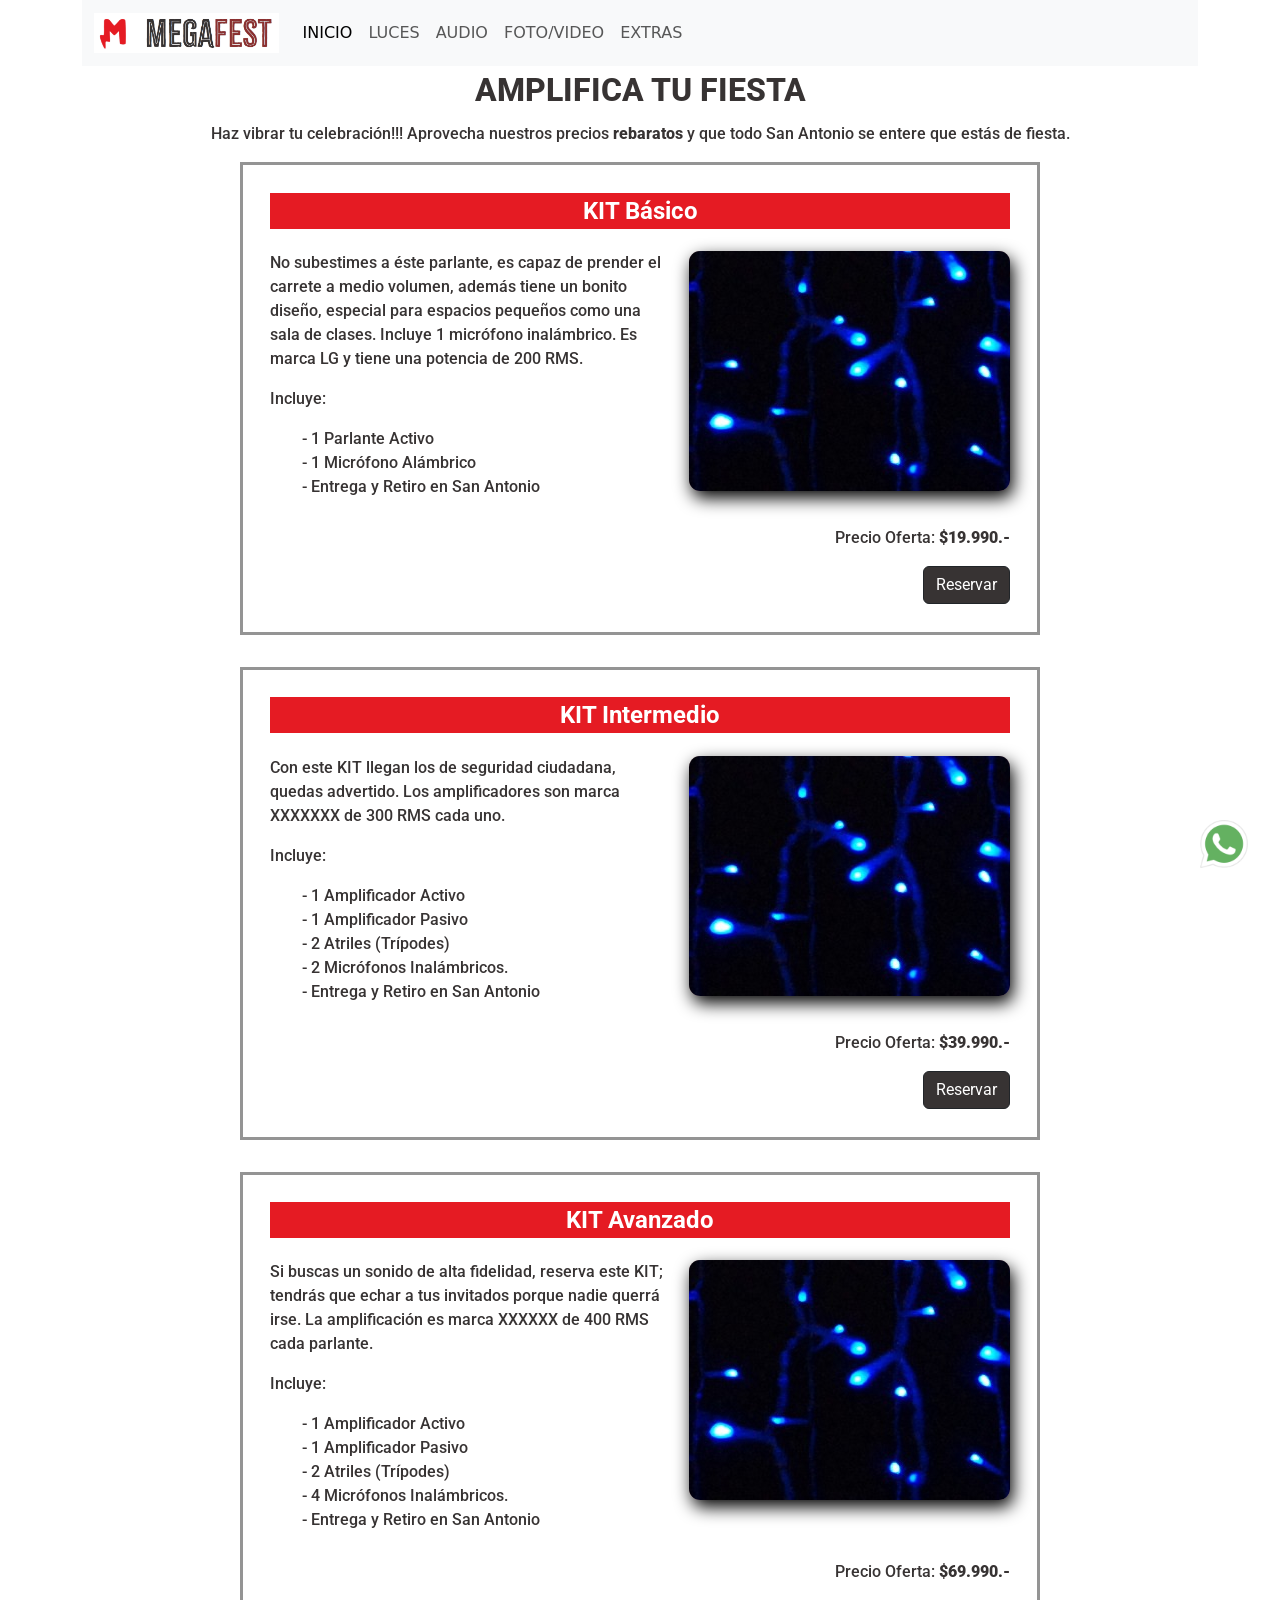
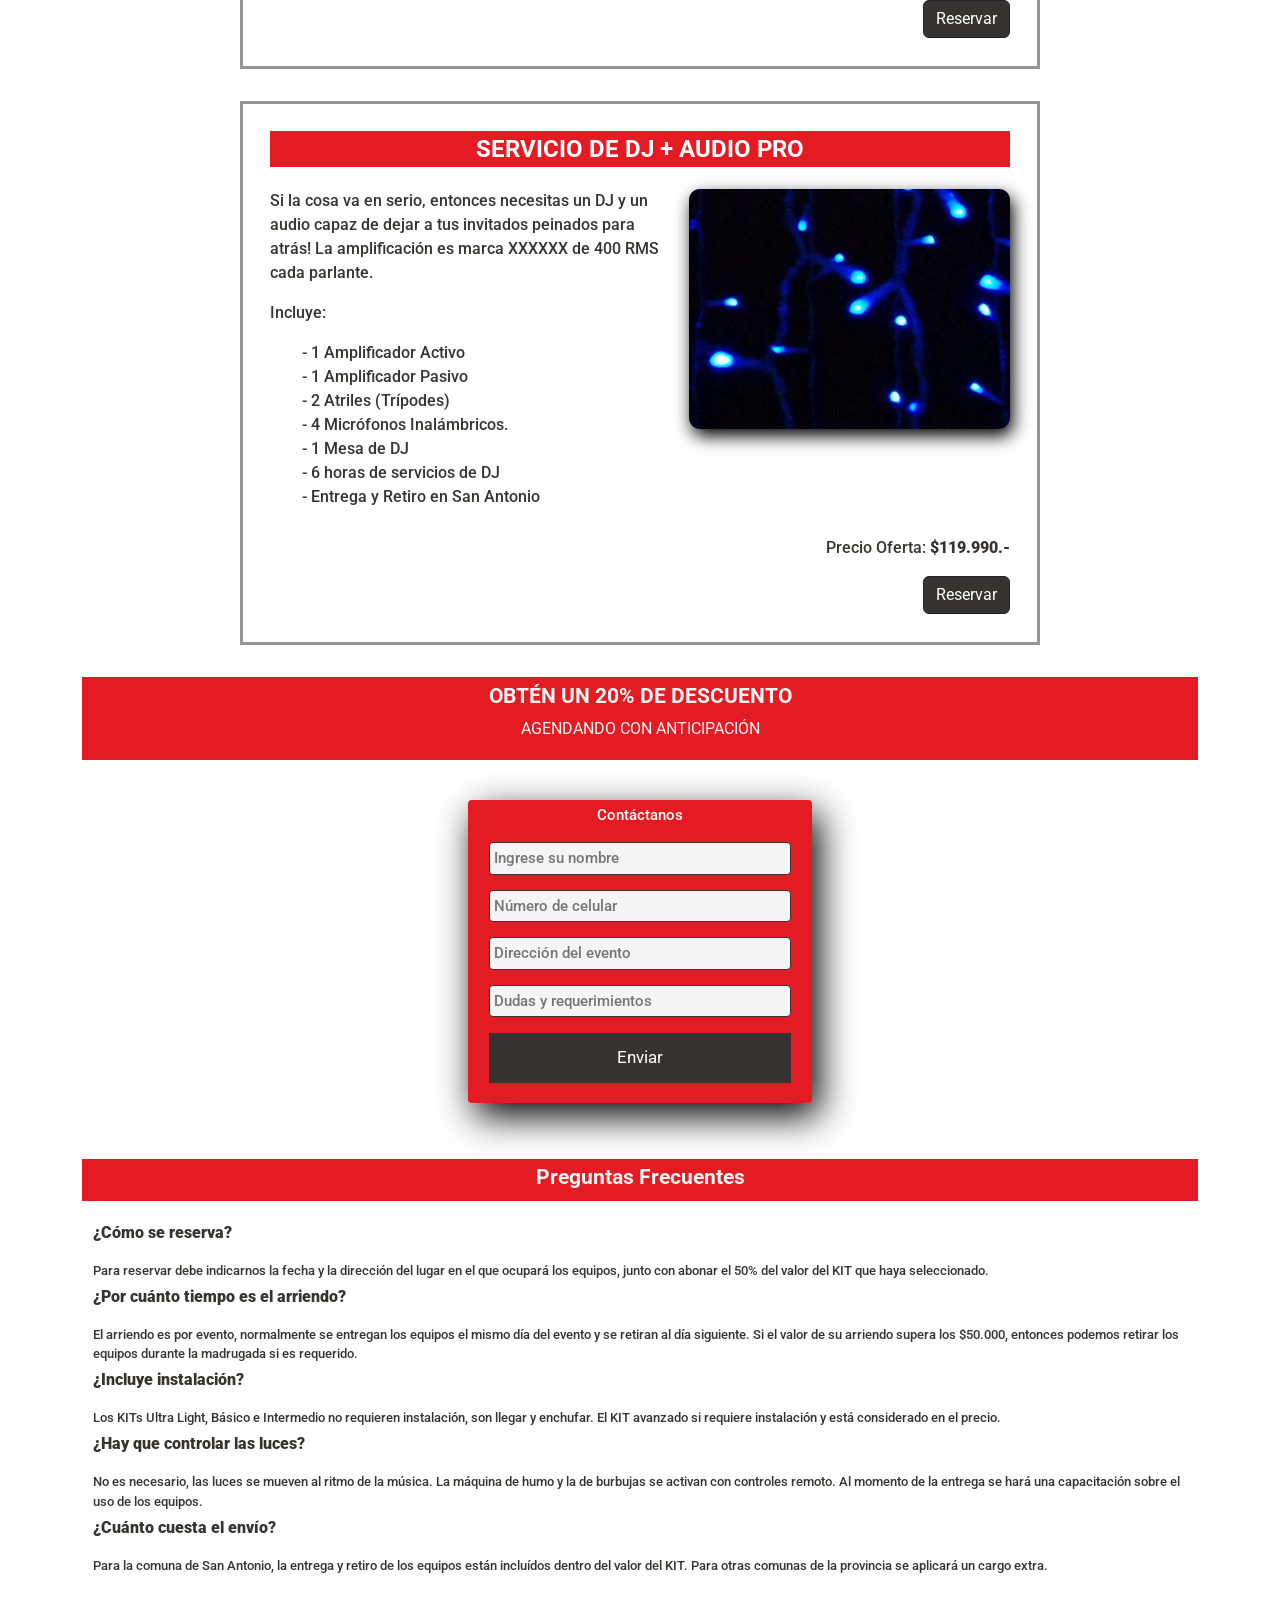
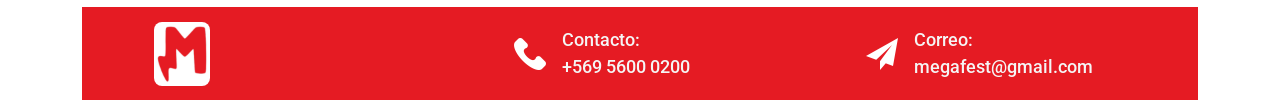
==== pages/audio.html @ 475379e2 "pre entrega 3" ====
<!doctype html>
<html lang="en">
<head>
	<meta charset="utf-8">
	<meta name="viewport" content="width=device-width, initial-scale=1">
	<title>MegaFest</title>
	<link rel="stylesheet" href="../css/main.css">
	<link href="https://cdn.jsdelivr.net/npm/bootstrap@5.3.3/dist/css/bootstrap.min.css" rel="stylesheet" integrity="sha384-QWTKZyjpPEjISv5WaRU9OFeRpok6YctnYmDr5pNlyT2bRjXh0JMhjY6hW+ALEwIH" crossorigin="anonymous">
</head>
<body class="container">
	<header>
		<nav class="navbar navbar-expand-lg bg-body-tertiary">
			<div class="container-fluid">
				<a class="navbar-brand" href="#"><img class=logo src="../assets/imagenes/Logo MF completo.png" alt="logo de megafest"></a>
				<button class="navbar-toggler" type="button" data-bs-toggle="collapse" data-bs-target="#navbarSupportedContent" aria-controls="navbarSupportedContent" aria-expanded="false" aria-label="Toggle navigation">
                <span class="navbar-toggler-icon"></span>
              </button>
				<div class="collapse navbar-collapse" id="navbarSupportedContent">
					<ul class="navbar-nav me-auto mb-2 mb-lg-0">
						<li class="nav-item">
							<a class="nav-link active" aria-current="page" href="../index.html">INICIO</a>
						</li>
						<li class="nav-item">
							<a class="nav-link" href="./luces.html">LUCES</a>
						</li>
						<li class="nav-item">
							<a class="nav-link" href="./audio.html">AUDIO</a>
						</li>
						<li class="nav-item">
							<a class="nav-link" href="./fotovideo.html">FOTO/VIDEO</a>
						</li>
						<li class="nav-item">
							<a class="nav-link" href="./extras.html">EXTRAS</a>
						</li>
					</ul>
				</div>
			</div>
		</nav>
	</header>

	<main class="mainProductos">
		<section>
			<div>
				<h3 class="tituloCategoria">AMPLIFICA TU FIESTA</h3>
			</div>
			<div>
				<P class="descripcionCategoria"> Haz vibrar tu celebración!!! Aprovecha nuestros precios <span>rebaratos</span> y que todo San Antonio se entere que estás de fiesta.</P>
			</div>
		</section>

		<section class="recuadroProducto">
			<div class="tituloProducto">KIT Básico</div>
			<div class="grid">
				<div class="imagenProducto">
					<img src="../assets/imagenes/neon-22534.jpg" alt="Imagen del Producto">
				</div>
				<div class="descripcionProducto">
					<p>No subestimes a éste parlante, es capaz de prender el carrete a medio volumen, además tiene un bonito diseño, especial para espacios pequeños como una sala de clases. Incluye 1 micrófono inalámbrico. Es marca LG y tiene una potencia de 200 RMS.</p>
					<p>Incluye:</p>
					<ul>
						<li>- 1 Parlante Activo</li>
						<li>- 1 Micrófono Alámbrico</li>
						<li>- Entrega y Retiro en San Antonio</li>
					</ul>
				</div>
				<div class="precioProducto">
					<div>
						<p>Precio Oferta: <span>$19.990.-</span></p>
					</div>
					<div class="botonProducto">
						<button type="button" class="btn btn-dark boton1">Reservar</button>
					</div>
				</div>
			</div>
		</section>

		<section class="recuadroProducto">
			<div class="tituloProducto">KIT Intermedio</div>
			<div class="grid">
				<div class="imagenProducto">
					<img src="../assets/imagenes/neon-22534.jpg" alt="Imagen del Producto">
				</div>
				<div class="descripcionProducto">
					<p>Con este KIT llegan los de seguridad ciudadana, quedas advertido. Los amplificadores son marca XXXXXXX de 300 RMS cada uno.</p>
					<p>Incluye:</p>
					<ul>
						<li>- 1 Amplificador Activo</li>
						<li>- 1 Amplificador Pasivo</li>
						<li>- 2 Atriles (Trípodes)</li>
						<li>- 2 Micrófonos Inalámbricos.</li>
						<li>- Entrega y Retiro en San Antonio</li>
					</ul>
				</div>
				<div class="precioProducto">
					<div>
						<p>Precio Oferta: <span>$39.990.-</span></p>
					</div>
					<div class="botonProducto">
						<button type="button" class="btn btn-dark boton1">Reservar</button>
					</div>
				</div>
			</div>
		</section>

		<section class="recuadroProducto">
			<div class="tituloProducto">KIT Avanzado</div>
			<div class="grid">
				<div class="imagenProducto">
					<img src="../assets/imagenes/neon-22534.jpg" alt="Imagen del Producto">
				</div>
				<div class="descripcionProducto">
					<p>Si buscas un sonido de alta fidelidad, reserva este KIT; tendrás que echar a tus invitados porque nadie querrá irse. La amplificación es marca XXXXXX de 400 RMS cada parlante.</p>
					<p>Incluye:</p>
					<ul>
						<li>- 1 Amplificador Activo</li>
						<li>- 1 Amplificador Pasivo</li>
						<li>- 2 Atriles (Trípodes)</li>
						<li>- 4 Micrófonos Inalámbricos.</li>
						<li>- Entrega y Retiro en San Antonio</li>
					</ul>
				</div>
				<div class="precioProducto">
					<div>
						<p>Precio Oferta: <span>$69.990.-</span></p>
					</div>
					<div class="botonProducto">
						<button type="button" class="btn btn-dark boton1">Reservar</button>
					</div>
				</div>
			</div>
		</section>

		<section class="recuadroProducto">
			<div class="tituloProducto">SERVICIO DE DJ + AUDIO PRO</div>
			<div class="grid">
				<div class="imagenProducto">
					<img src="../assets/imagenes/neon-22534.jpg" alt="Imagen del Producto">
				</div>
				<div class="descripcionProducto">
					<p>Si la cosa va en serio, entonces necesitas un DJ y un audio capaz de dejar a tus invitados peinados para atrás! La amplificación es marca XXXXXX de 400 RMS cada parlante.</p>
					<p>Incluye:</p>
					<ul>
						<li>- 1 Amplificador Activo</li>
						<li>- 1 Amplificador Pasivo</li>
						<li>- 2 Atriles (Trípodes)</li>
						<li>- 4 Micrófonos Inalámbricos.</li>
						<li>- 1 Mesa de DJ</li>
						<li>- 6 horas de servicios de DJ</li>
						<li>- Entrega y Retiro en San Antonio</li>
					</ul>
				</div>
				<div class="precioProducto">
					<div>
						<p>Precio Oferta: <span>$119.990.-</span></p>
					</div>
					<div class="botonProducto">
						<button type="button" class="btn btn-dark boton1">Reservar</button>
					</div>
				</div>
			</div>
		</section>


		<section class="banner">
			<h3 class="primerTextoBanner">OBTÉN UN 20% DE DESCUENTO</h3>
			<p class="segundoTextoBanner">AGENDANDO CON ANTICIPACIÓN</p>
		</section>

		<section class="formularioContacto">
			<p>Contáctanos</p>
			<input class="textboxnombre" name="nombre" placeholder="Ingrese su nombre">
			<input class="textboxcelular" type="number" name="celular" placeholder="Número de celular">
			<input class="textboxdudas" type="text" name="direccion" placeholder="Dirección del evento">
			<input class="textboxdudas" type="text" name="dudas y requerimientos" placeholder="Dudas y requerimientos">
			<input class="botondudas" type="submit" value="Enviar" style="cursor:pointer">
		</section>

		<section class="banner">
			<h3 class="primerTextoBanner">Preguntas Frecuentes</h3>
		</section>

		<div class="boxPreguntas">
			<p class="preguntas">¿Cómo se reserva?</p>
			<p class="respuestas">Para reservar debe indicarnos la fecha y la dirección del lugar en el que ocupará los equipos, junto con abonar el 50% del valor del KIT que haya seleccionado.</p>
			<p class="preguntas">¿Por cuánto tiempo es el arriendo?</p>
			<p class="respuestas">El arriendo es por evento, normalmente se entregan los equipos el mismo día del evento y se retiran al día siguiente. Si el valor de su arriendo supera los $50.000, entonces podemos retirar los equipos durante la madrugada si es requerido.</p>
			<p class="preguntas">¿Incluye instalación?</p>
			<p class="respuestas">Los KITs Ultra Light, Básico e Intermedio no requieren instalación, son llegar y enchufar. El KIT avanzado si requiere instalación y está considerado en el precio.</p>
			<p class="preguntas">¿Hay que controlar las luces?</p>
			<p class="respuestas">No es necesario, las luces se mueven al ritmo de la música. La máquina de humo y la de burbujas se activan con controles remoto. Al momento de la entrega se hará una capacitación sobre el uso de los equipos.</p>
			<p class="preguntas">¿Cuánto cuesta el envío?</p>
			<p class="respuestas">Para la comuna de San Antonio, la entrega y retiro de los equipos están incluídos dentro del valor del KIT. Para otras comunas de la provincia se aplicará un cargo extra.</p>
		</div>

		<!-- Aquí va el link a whatsapp con posición fixed a la esquina inferior derecha -->
		<section>
			<a href="https://wa.me/56956000200" target="_blank"><img src="../assets/imagenes/whatsapp.png" alt="Logo whatsapp" class="whatsapp"></a>
		</section>

	</main>

	<footer>
		<div>
			<img src="../assets/imagenes/MFLOGO.png" alt="Logo MF" class="logoFooter">
		</div>
		<div>
			<img src="../assets/imagenes/llamar.png" alt="ícono de Llamada" class="logoLlamar">
		</div>
		<div>
			<a href="tel:+56956000200" class="telefono">Contacto: <br>+569 5600 0200</a>
		</div>
		<div>
			<img src="../assets/imagenes/enviar.png" alt="Ícono enviar correo" class="logoCorreo">
		</div>
		<div>
			<a href="mailto:megafest@gmail.com" class="correo">Correo: <br>megafest@gmail.com</a>
		</div>
	</footer>

	<script src="https://cdn.jsdelivr.net/npm/bootstrap@5.3.3/dist/js/bootstrap.bundle.min.js" integrity="sha384-YvpcrYf0tY3lHB60NNkmXc5s9fDVZLESaAA55NDzOxhy9GkcIdslK1eN7N6jIeHz" crossorigin="anonymous"></script>
</body>
---- css/main.css ----
@charset "UTF-8";
/* enlazo el archivo de utilidades */
/* formulario para contactar con sombras */
@import url("https://fonts.googleapis.com/css2?family=Roboto:ital,wght@0,100;0,300;0,400;0,500;0,700;0,900;1,100;1,300;1,400;1,500;1,700;1,900&display=swap");
.formularioContacto {
  margin-top: 2rem;
  display: flex;
  justify-content: center;
  align-items: center;
  width: 21.5rem;
  height: 100%;
  flex-direction: column;
  background-color: #E51B23;
  padding: 4px;
  margin-bottom: 10px;
  border-radius: 4px;
  font-family: "Roboto", sans-serif;
  font-weight: 500;
  font-style: normal;
  font-size: 15px;
  color: white;
  box-shadow: 7px 13px 37px #000;
  margin-bottom: 40px;
  /* el cuadro para el celular */
  /* el cuadro para escribir las dudas */
}
.formularioContacto .textboxnombre {
  width: 90%;
  background-color: whitesmoke;
  padding: 4px;
  border-radius: 4px;
  border: 1px solid #373333;
  font-family: "Roboto", sans-serif;
  font-weight: 500;
  font-style: normal;
  font-size: 15px;
  color: #373333;
}
.formularioContacto .textboxcelular {
  margin-top: 15px;
  width: 90%;
  background-color: whitesmoke;
  padding: 4px;
  border-radius: 4px;
  border: 1px solid #373333;
  font-family: "Roboto", sans-serif;
  font-weight: 500;
  font-style: normal;
  font-size: 15px;
  color: #373333;
}
.formularioContacto .textboxdudas {
  margin-top: 15px;
  width: 90%;
  background-color: whitesmoke;
  padding: 4px;
  border-radius: 4px;
  border: 1px solid #373333;
  font-family: "Roboto", sans-serif;
  font-weight: 500;
  font-style: normal;
  font-size: 15px;
  color: #373333;
}
.formularioContacto .botondudas {
  width: 90%;
  background-color: #373333;
  border: none;
  padding: 12px;
  color: white;
  margin: 16px 0;
  font-size: 17px;
}

/* el cuadro para el nombre */
/* Estilos de productos */
.mainProductos {
  display: flex;
  flex-direction: column;
  align-items: center;
  /* Acá va el título de cada categoría, ejemplo "Nuestra Iluminación" */
  /* Esta parte modifica el subtítulo de cada categoría */
}
.mainProductos .tituloCategoria {
  text-align: center;
  padding: 5px;
  margin-left: 0.7rem;
  margin-right: 0.7rem;
  font-family: "Roboto", sans-serif;
  font-weight: 800;
  font-style: normal;
  font-size: 2rem;
  color: #373333;
}
.mainProductos .descripcionCategoria {
  text-align: center;
  margin-left: 0.7rem;
  margin-right: 0.7rem;
  margin-bottom: 0px;
  font-family: "Roboto", sans-serif;
  font-weight: 500;
  font-style: normal;
  font-size: 1rem;
  color: #373333;
}
.mainProductos .descripcionCategoria span {
  font-weight: 800;
}
.mainProductos .recuadroProducto {
  display: flex;
  flex-direction: column;
  margin: 1rem;
  height: auto;
  width: 21.5rem;
  border: 3px solid #949494;
}
.mainProductos .recuadroProducto .tituloProducto {
  height: auto;
  margin: 0.7rem;
  background-color: #E51B23;
  font-family: "Roboto", sans-serif;
  font-weight: 700;
  font-style: normal;
  font-size: 1.5rem;
  color: #ffffff;
  text-align: center;
}
.mainProductos .recuadroProducto .grid .imagenProducto {
  margin: 0.7rem;
  height: 15rem;
  background-color: #bd9899;
  overflow: hidden;
  object-fit: cover;
  box-shadow: 3px 7px 17px #000;
}
.mainProductos .recuadroProducto .grid .descripcionProducto {
  height: auto;
  margin: 0.7rem;
  margin-bottom: 0;
  font-family: "Roboto", sans-serif;
  font-weight: 500;
  font-style: normal;
  font-size: 1rem;
  color: #373333;
  list-style: none;
}
.mainProductos .recuadroProducto .grid .descripcionProducto ul {
  list-style: none;
}
.mainProductos .recuadroProducto .grid .precioProducto {
  height: 90px;
  margin: 0.7rem;
  margin-bottom: 0;
  font-family: "Roboto", sans-serif;
  font-weight: 500;
  font-style: normal;
  font-size: 1rem;
  color: #373333;
  display: flex;
  flex-direction: column;
  align-items: flex-end;
}
.mainProductos .recuadroProducto .grid .precioProducto span {
  font-weight: 900;
}
.mainProductos .recuadroProducto .grid .precioProducto .botonProducto .boton1 {
  background-color: #373333;
}

.boxPreguntas {
  margin: 0.7rem;
  /* estilo de las preguntas que van en negrita */
  /* respuesta que van sin negrita */
}
.boxPreguntas .preguntas {
  font-family: "Roboto", sans-serif;
  font-weight: 900;
  font-style: normal;
  font-size: 1rem;
  color: #373333;
}
.boxPreguntas .respuestas {
  font-family: "Roboto", sans-serif;
  font-weight: 500;
  font-style: normal;
  font-size: 0.8rem;
  color: #373333;
  margin-bottom: 5px;
}

@media screen and (min-width: 768px) {
  .mainProductos .recuadroProducto {
    width: 40rem;
  }
  .mainProductos .recuadroProducto .grid {
    display: grid;
    grid-template-columns: 55% 45%;
  }
  .mainProductos .recuadroProducto .grid .imagenProducto {
    grid-column: 2/3;
    border-radius: 0.5rem;
  }
  .mainProductos .recuadroProducto .grid .descripcionProducto {
    grid-column: 1/2;
    grid-row: 1/2;
  }
  .mainProductos .recuadroProducto .grid .precioProducto {
    grid-column: 2/3;
  }
}
@media screen and (min-width: 1024px) {
  .mainProductos .recuadroProducto {
    width: 50rem;
    padding: 1rem;
  }
  .mainProductos .recuadroProducto .grid {
    display: grid;
    grid-template-columns: 55% 45%;
  }
  .mainProductos .recuadroProducto .grid .imagenProducto {
    grid-column: 2/3;
    border-radius: 0.7rem;
  }
  .mainProductos .recuadroProducto .grid .descripcionProducto {
    grid-column: 1/2;
    grid-row: 1/2;
  }
  .mainProductos .recuadroProducto .grid .precioProducto {
    grid-column: 2/3;
  }
}
/* importo fuente desde google */
/* acá importo una fuente desde assets */
@font-face {
  font-family: "Citrus Gothic";
  src: url(../assets/fuentes/fonnts.com-Citrus_Gothic_Inline_Regular.otf);
}
/* el reseteo inicial de la página */
* {
  margin: 0;
  padding: 0;
  box-sizing: border-box;
}

body {
  padding-left: 0.5rem;
  padding-right: 0.5rem;
  /* recuadro que lleva el texto "Arriendos desde $XXXXX" */
  /* ícono de whatsapp fijado en la esquina inferior derecha */
}
body header {
  position: sticky;
  z-index: 1000;
  top: 0;
}
body header .logo {
  height: 40px;
}
body .mainIndex {
  display: flex;
  justify-content: center;
  align-items: center;
  flex-direction: column;
}
body .mainIndex .slide {
  height: 10rem;
  overflow: hidden;
}
body .mainIndex .encuadreCelebracion15 {
  position: relative;
  bottom: 7rem;
}
body .promoProductos h1 {
  text-align: center;
  margin-top: 0.7rem;
  margin-bottom: 0.7rem;
  margin-left: 0.8rem;
  margin-right: 0.8rem;
  font-family: "Roboto", sans-serif;
  font-weight: 700;
  font-style: normal;
  font-size: 1.2rem;
  color: #373333;
}
body .promoProductos .promoProductosCards {
  display: flex;
  flex-direction: column;
  align-items: center;
  gap: 1rem;
}
body .promoProductos .promoProductosCards .card {
  height: 18rem;
  width: 21.5rem;
  text-align: center;
  font-family: "Roboto", sans-serif;
  font-weight: 400;
  font-style: normal;
  font-size: 1rem;
  color: #373333;
}
body .promoProductos .promoProductosCards .card img {
  object-fit: cover;
  overflow: hidden;
}
body .promoProductos .promoProductosCards .card a {
  display: flex;
  justify-content: space-around;
}
body .banner {
  width: 100%;
  margin-top: 1rem;
  margin-bottom: 0.5rem;
  background-color: #E51B23;
  padding-top: 0.4rem;
  padding-bottom: 0.2rem;
}
body .banner .primerTextoBanner {
  font-family: "Roboto", sans-serif;
  font-weight: 700;
  font-style: normal;
  font-size: 1.3rem;
  color: whitesmoke;
  text-align: center;
}
body .banner .segundoTextoBanner {
  text-align: center;
  font-family: "Roboto", sans-serif;
  font-weight: 400;
  font-style: normal;
  font-size: 1rem;
  color: #373333;
  color: whitesmoke;
}
body .seccionPromoKits .detalleKits {
  display: flex;
  justify-content: center;
  align-items: center;
  flex-direction: column;
}
body .seccionPromoKits .detalleKits .tituloKit {
  text-align: center;
  margin-top: 0.7rem;
  margin-bottom: 0.7rem;
  margin-left: 0.8rem;
  margin-right: 0.8rem;
  font-family: "Roboto", sans-serif;
  font-weight: 800;
  font-style: normal;
  font-size: 0.1rem;
  color: #373333;
  text-transform: uppercase;
  margin-top: 1rem;
}
body .seccionPromoKits .detalleKits .imagenKit .superpuesta1 {
  height: 12rem;
  width: 21.5rem;
  overflow: hidden;
  z-index: -1;
}
body .seccionPromoKits .detalleKits .imagenKit .superpuesta2 {
  display: none;
}
body .seccionPromoKits .detalleKits .imagenKit .superpuesta3 {
  height: 12rem;
  width: 21.5rem;
  overflow: hidden;
  z-index: 1;
}
body .seccionPromoKits .detalleKits .imagenKit .superpuesta4 {
  display: none;
}
body .seccionPromoKits .detalleKits .descripcionKit {
  margin-top: 0.7rem;
  text-align: center;
  font-family: "Roboto", sans-serif;
  font-weight: 400;
  font-style: normal;
  font-size: 1rem;
  color: #373333;
}
body .tablaDespacho {
  display: flex;
  flex-direction: column;
  align-items: center;
  margin-top: 1.5rem;
  margin-bottom: 1rem;
  /* busco desde la clase el parrafo para dar formato al texto para san antonio la entrega y retiro es gratis*/
}
body .tablaDespacho .tablaValores {
  padding: 4px;
  border: 3px solid #373333;
  border-collapse: collapse;
  width: 300px;
}
body .tablaDespacho .tablaValores tr {
  padding: 5px;
  border: 3px solid #373333;
  font-family: "Roboto", sans-serif;
  font-weight: 900;
  font-style: normal;
  font-size: 1rem;
  color: #373333;
  text-align: left;
  /* títulos de la tabla de costos de envío */
}
body .tablaDespacho .tablaValores tr th {
  padding: 5px;
  border: 3px solid #373333;
  font-family: "Roboto", sans-serif;
  font-weight: 900;
  font-style: normal;
  font-size: 1rem;
  color: #373333;
  text-align: left;
}
body .tablaDespacho .tablaValores tr td {
  padding: 5px;
  border: 3px solid #373333;
  font-family: "Roboto", sans-serif;
  font-weight: 400;
  font-style: normal;
  font-size: 1rem;
  color: #373333;
}
body .tablaDespacho p {
  margin-top: 20px;
  text-align: center;
  font-family: "Roboto", sans-serif;
  font-weight: 400;
  font-style: normal;
  font-size: 1rem;
  color: #373333;
  /* busco el span del parrafo para poner bold */
}
body .tablaDespacho p span {
  font-weight: 900;
  color: #E51B23;
}
body .whatsapp {
  width: 3rem;
  position: fixed;
  right: 2rem;
  bottom: 2rem;
}

footer {
  background-color: #E51B23;
  display: flex;
  flex-wrap: nowrap;
  align-items: center;
  margin-top: 1rem;
}
footer div {
  margin: 0.5rem;
}
footer div .logoFooter {
  margin-left: 2rem;
  margin-right: 1rem;
  height: 2.5rem;
  border-radius: 0.2rem;
}
footer div .logoLlamar {
  display: none;
}
footer div .logoCorreo {
  height: 2rem;
}
footer div .telefono {
  display: none;
}
footer div .correo {
  font-family: "Roboto", sans-serif;
  font-weight: 400;
  font-style: normal;
  font-size: 0.8rem;
  color: whitesmoke;
  text-decoration: none;
}

@media screen and (min-width: 768px) {
  body main .slide {
    height: 23rem;
  }
  body main .slide .encuadreCelebracion15 {
    position: relative;
    bottom: 15rem;
  }
  body main .promoProductos h1 {
    text-align: center;
    margin-top: 0.7rem;
    margin-bottom: 0.7rem;
    margin-left: 0.8rem;
    margin-right: 0.8rem;
    font-family: "Roboto", sans-serif;
    font-weight: 700;
    font-style: normal;
    font-size: 2rem;
    color: #373333;
  }
  body main .promoProductos .promoProductosCards {
    flex-direction: row;
    flex-wrap: wrap;
    justify-content: space-evenly;
  }
  body main .promoProductos .promoProductosCards .card {
    width: 21rem;
  }
  body main .seccionPromoKits .primerKit {
    display: grid;
    grid-template-columns: repeat(2, 1fr);
    grid-template-rows: repeat(4, 1fr);
    height: 20rem;
    margin-top: 2rem;
    margin-bottom: -2rem;
  }
  body main .seccionPromoKits .primerKit .tituloKit {
    grid-column: 2/3;
    grid-row: 1/2;
  }
  body main .seccionPromoKits .primerKit .imagenKit {
    grid-column: 1/2;
    grid-row: 1/4;
    margin-right: 1rem;
  }
  body main .seccionPromoKits .primerKit .imagenKit .superpuesta1 {
    border-radius: 2rem;
    height: 18rem;
    overflow: hidden;
  }
  body main .seccionPromoKits .primerKit .descripcionKit {
    grid-column: 2/3;
    grid-row: 2/3;
  }
  body main .seccionPromoKits .primerKit .botonKit {
    grid-column: 2/3;
    grid-row: 3/4;
    display: flex;
    justify-content: center;
    align-items: center;
  }
  body main .seccionPromoKits .segundoKit {
    margin-top: 3rem;
    display: grid;
    grid-template-columns: repeat(2, 1fr);
    grid-template-rows: repeat(4, 1fr);
    height: 20rem;
  }
  body main .seccionPromoKits .segundoKit .tituloKit {
    grid-column: 1/2;
    grid-row: 1/2;
  }
  body main .seccionPromoKits .segundoKit .imagenKit {
    grid-column: 2/3;
    grid-row: 1/4;
    margin-left: 1rem;
  }
  body main .seccionPromoKits .segundoKit .imagenKit .superpuesta3 {
    border-radius: 2rem;
    height: 18rem;
    overflow: hidden;
  }
  body main .seccionPromoKits .segundoKit .descripcionKit {
    grid-column: 1/2;
    grid-row: 2/3;
  }
  body main .seccionPromoKits .segundoKit .botonKit {
    grid-column: 1/2;
    grid-row: 3/4;
    display: flex;
    justify-content: center;
    align-items: center;
  }
  body footer div .logoFooter {
    height: 4rem;
    border-radius: 0.4rem;
  }
  body footer div .logoLlamar {
    display: inline;
    height: 2rem;
    margin-left: 5rem;
  }
  body footer div .logoCorreo {
    height: 2rem;
    margin-left: 1.5rem;
  }
  body footer div .telefono {
    display: inline;
    font-family: "Roboto", sans-serif;
    font-weight: 500;
    font-style: normal;
    font-size: 1.1rem;
    color: whitesmoke;
    text-decoration: none;
  }
  body footer div .correo {
    font-family: "Roboto", sans-serif;
    font-weight: 500;
    font-style: normal;
    font-size: 1.1rem;
    color: whitesmoke;
    text-decoration: none;
  }
}
@media screen and (min-width: 1024px) {
  body .mainIndex .slide {
    height: 28rem;
  }
  body .mainIndex .slide .encuadreCelebracion15 {
    position: relative;
    bottom: 25rem;
  }
  body .mainIndex .promoProductos .promoProductosCards {
    flex-direction: row;
    flex-wrap: wrap;
    justify-content: space-evenly;
  }
  body .mainIndex .promoProductos .promoProductosCards .card {
    width: 16rem;
  }
  body .mainIndex .promoProductos .promoProductosCards .card img {
    height: 18rem;
  }
  body .mainIndex .seccionPromoKits .primerKit .imagenKit .superpuesta1 {
    height: 12rem;
    margin-top: 7rem;
  }
  body .mainIndex .seccionPromoKits .primerKit .imagenKit .superpuesta2 {
    display: inline;
    z-index: 1;
    height: 10rem;
    position: relative;
    left: 17rem;
    bottom: 5rem;
    border-radius: 2rem;
  }
  body .mainIndex .seccionPromoKits .segundoKit .imagenKit .superpuesta3 {
    position: relative;
    right: -12rem;
    height: 12rem;
    margin-top: 7rem;
    z-index: -1;
  }
  body .mainIndex .seccionPromoKits .segundoKit .imagenKit .superpuesta4 {
    background-color: aquamarine;
    display: inline;
    z-index: 1;
    height: 10rem;
    position: relative;
    left: 2rem;
    bottom: 5rem;
    border-radius: 2rem;
  }
  body footer div .logoFooter {
    margin-left: 4rem;
    margin-top: 0.4rem;
    margin-bottom: 0.4rem;
    border-radius: 0.5rem;
  }
  body footer div .logoLlamar {
    margin-left: 17rem;
  }
  body footer div .logoCorreo {
    margin-left: 10rem;
  }
  body footer div .telefono {
    display: inline;
    font-family: "Roboto", sans-serif;
    font-weight: 500;
    font-style: normal;
    font-size: 1.1rem;
    color: whitesmoke;
    text-decoration: none;
  }
  body footer div .correo {
    font-family: "Roboto", sans-serif;
    font-weight: 500;
    font-style: normal;
    font-size: 1.1rem;
    color: whitesmoke;
    text-decoration: none;
  }
}

/*# sourceMappingURL=main.css.map */
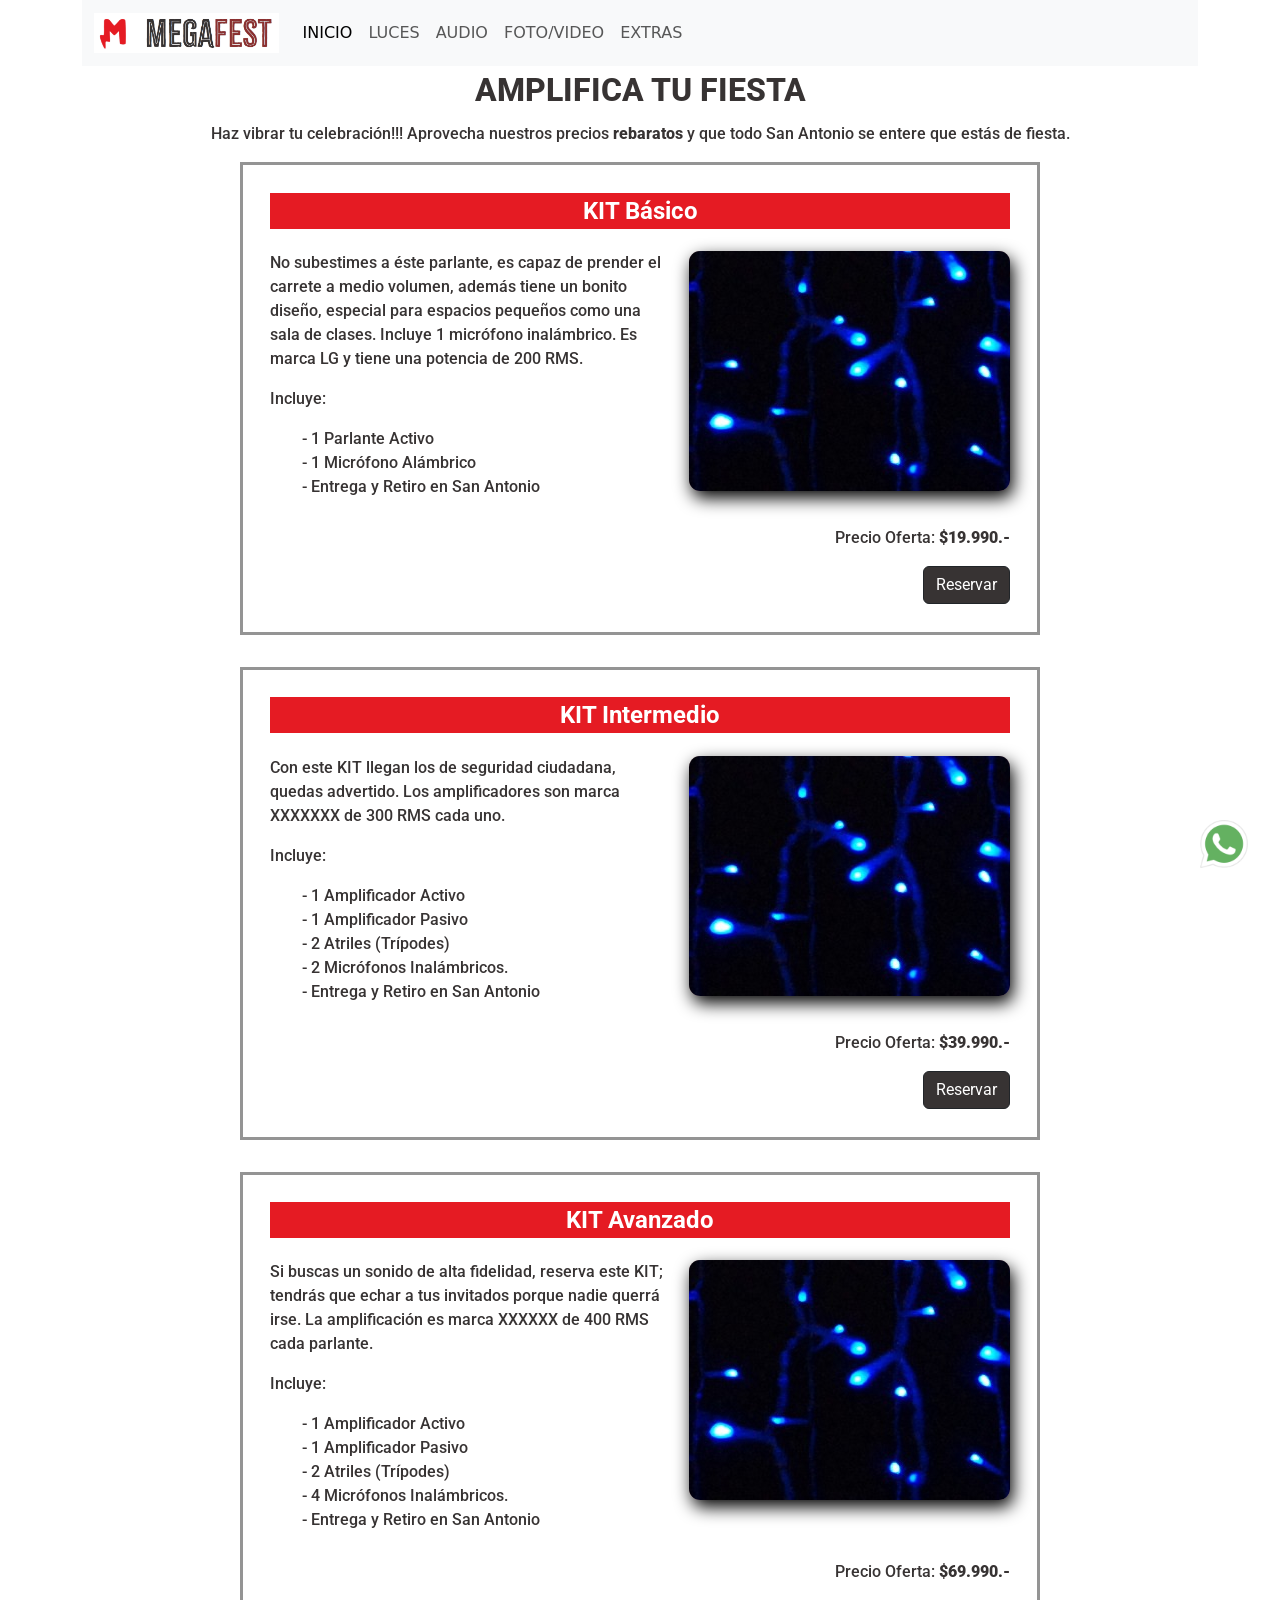
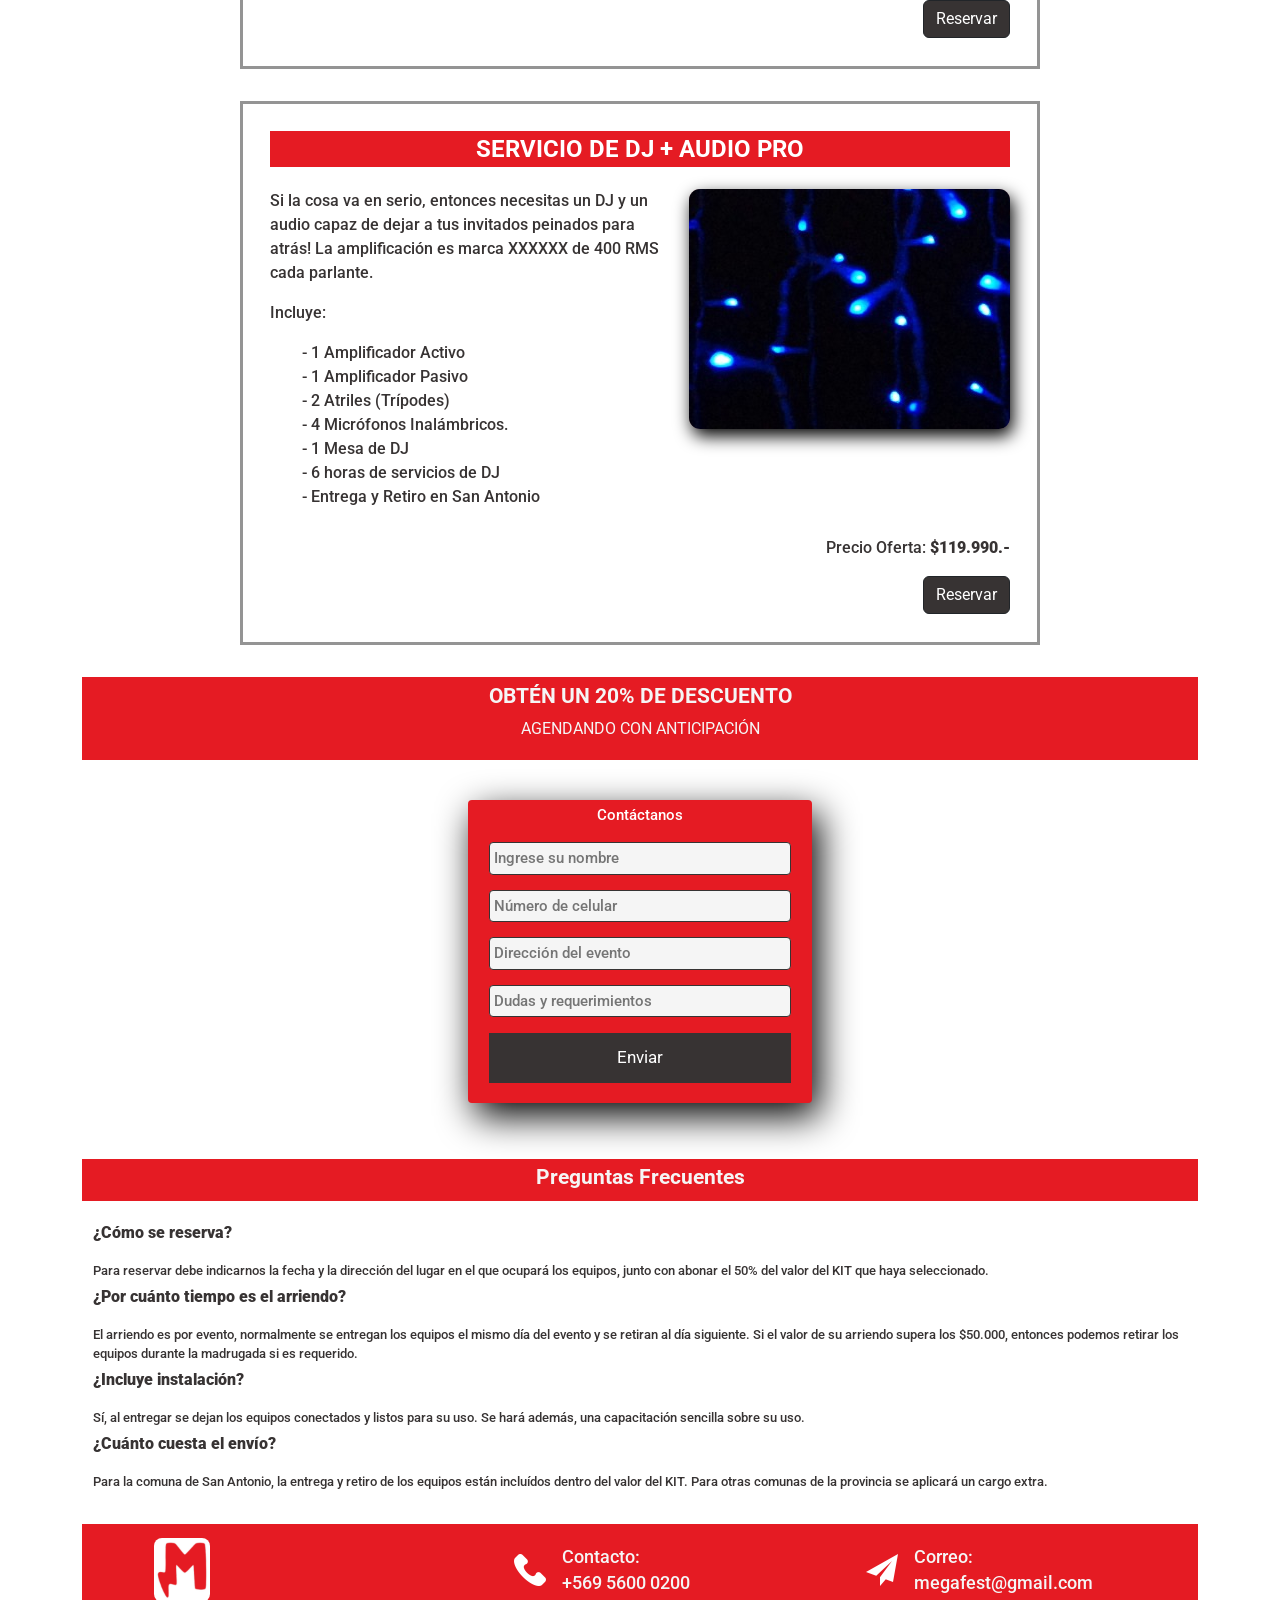
==== commit fe1bd860: "alt de index listos y se quitan algunos lorem" ====
--- a/pages/audio.html
+++ b/pages/audio.html
@@ -185,9 +185,7 @@
 			<p class="preguntas">¿Por cuánto tiempo es el arriendo?</p>
 			<p class="respuestas">El arriendo es por evento, normalmente se entregan los equipos el mismo día del evento y se retiran al día siguiente. Si el valor de su arriendo supera los $50.000, entonces podemos retirar los equipos durante la madrugada si es requerido.</p>
 			<p class="preguntas">¿Incluye instalación?</p>
-			<p class="respuestas">Los KITs Ultra Light, Básico e Intermedio no requieren instalación, son llegar y enchufar. El KIT avanzado si requiere instalación y está considerado en el precio.</p>
-			<p class="preguntas">¿Hay que controlar las luces?</p>
-			<p class="respuestas">No es necesario, las luces se mueven al ritmo de la música. La máquina de humo y la de burbujas se activan con controles remoto. Al momento de la entrega se hará una capacitación sobre el uso de los equipos.</p>
+			<p class="respuestas">Sí, al entregar se dejan los equipos conectados y listos para su uso. Se hará además, una capacitación sencilla sobre su uso.</p>
 			<p class="preguntas">¿Cuánto cuesta el envío?</p>
 			<p class="respuestas">Para la comuna de San Antonio, la entrega y retiro de los equipos están incluídos dentro del valor del KIT. Para otras comunas de la provincia se aplicará un cargo extra.</p>
 		</div>
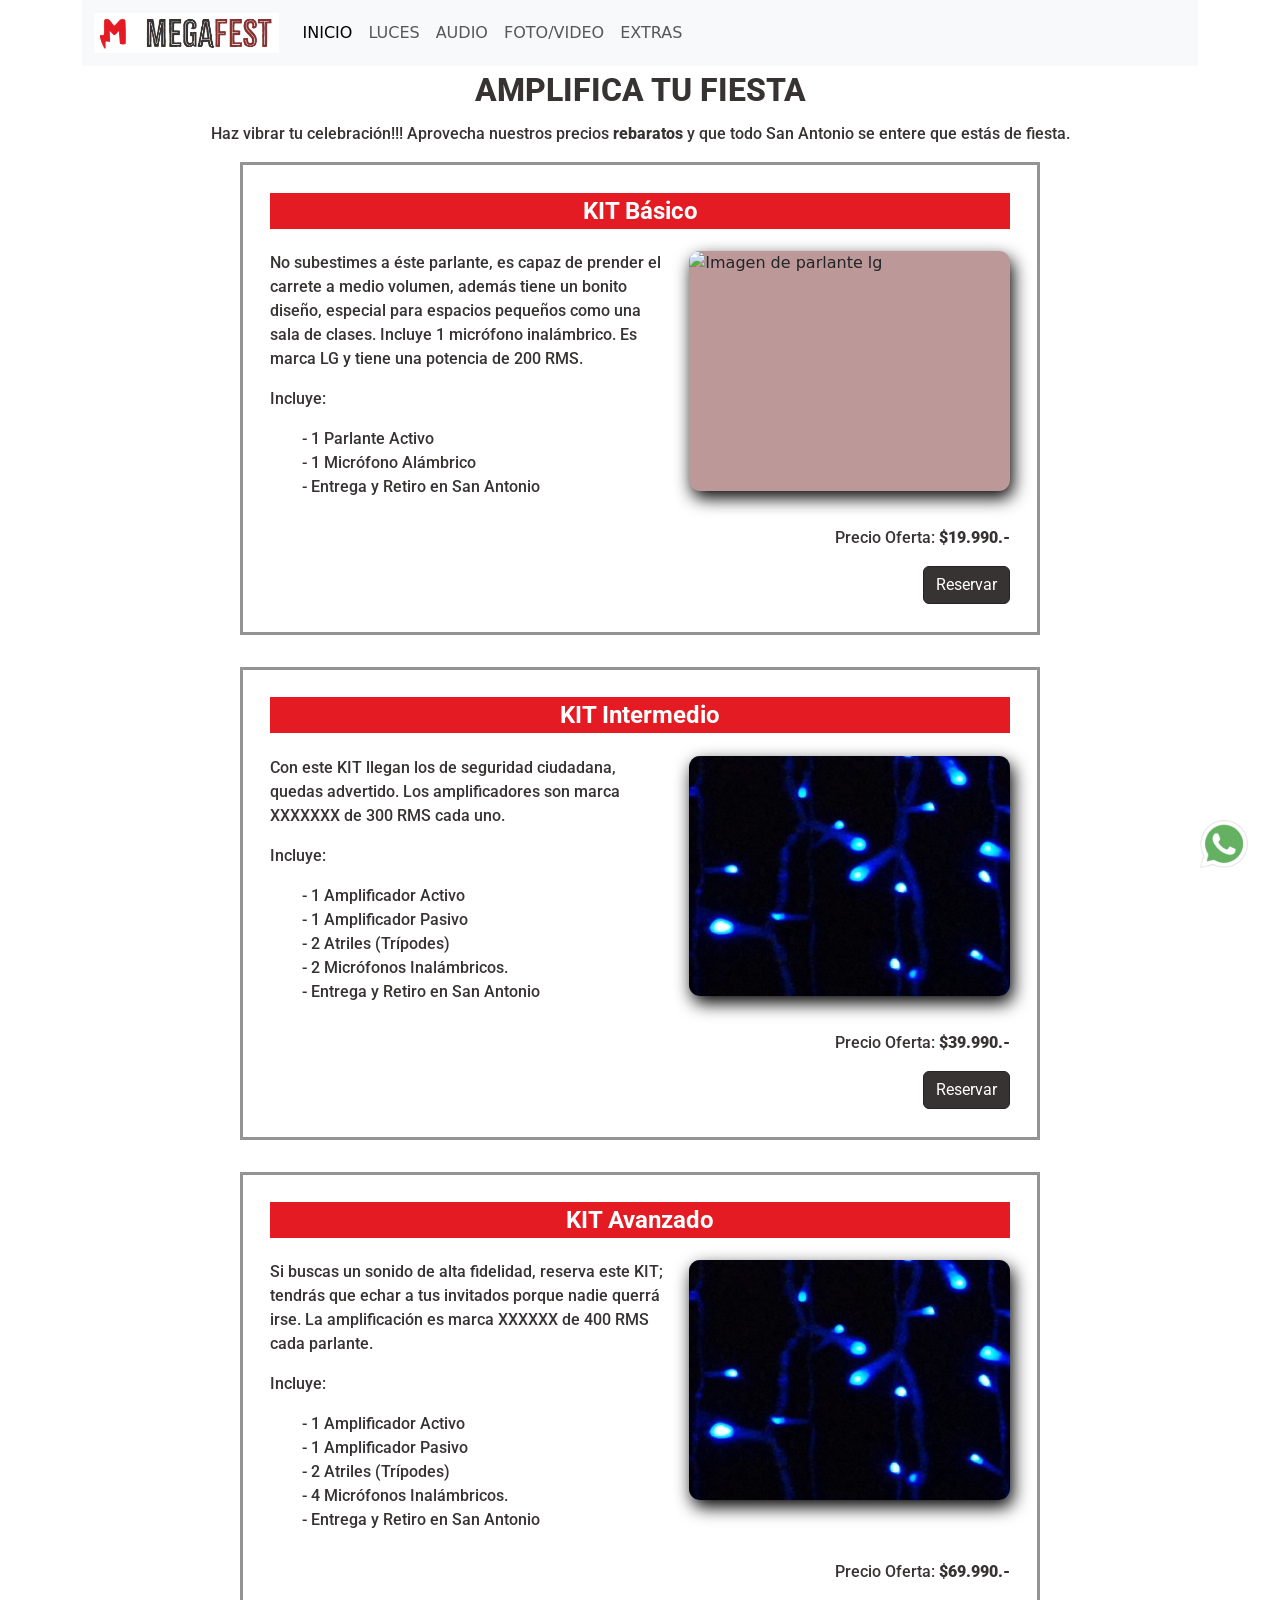
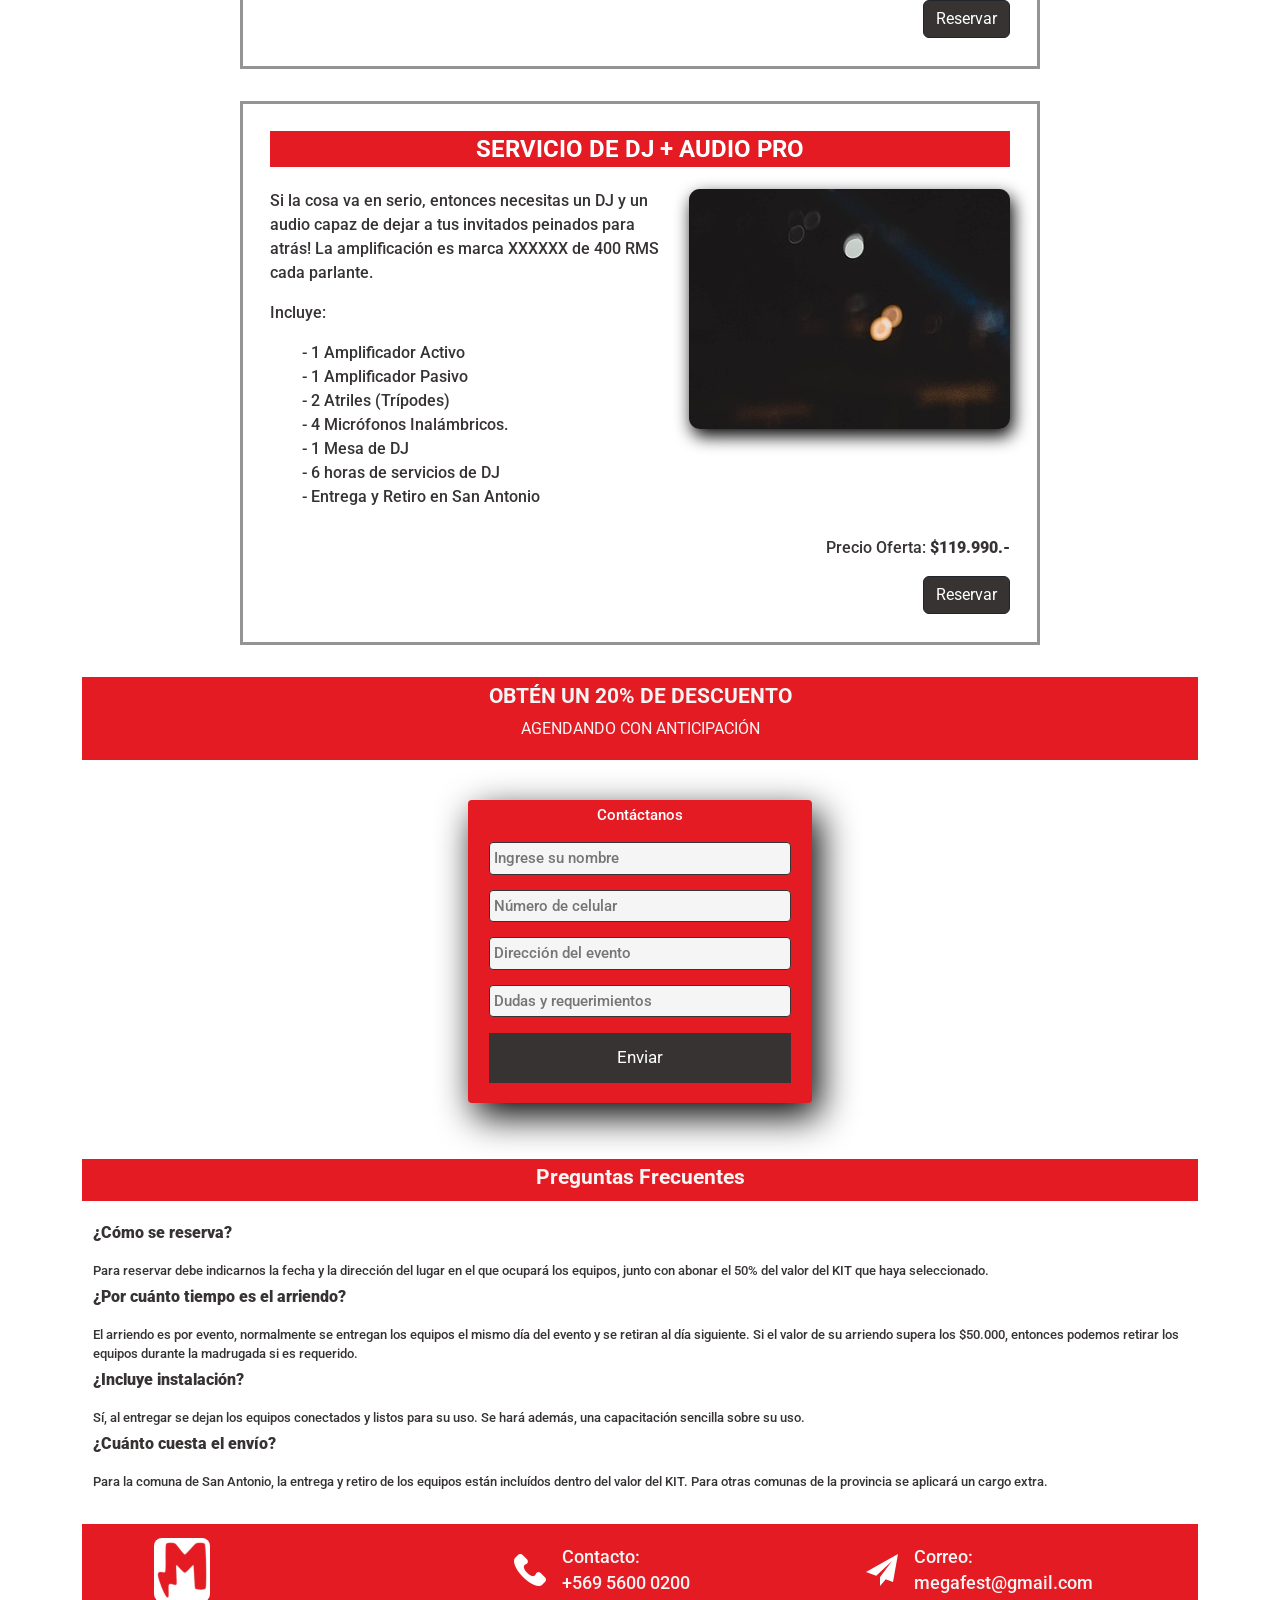
==== commit aef5ec8e: "completados todos los alt y añadidas algunas imágenes nuevas" ====
--- a/pages/audio.html
+++ b/pages/audio.html
@@ -52,7 +52,7 @@
 			<div class="tituloProducto">KIT Básico</div>
 			<div class="grid">
 				<div class="imagenProducto">
-					<img src="../assets/imagenes/neon-22534.jpg" alt="Imagen del Producto">
+					<img src="../assets/imagenes/amplificacion.jpg" alt="Imagen de parlante lg">
 				</div>
 				<div class="descripcionProducto">
 					<p>No subestimes a éste parlante, es capaz de prender el carrete a medio volumen, además tiene un bonito diseño, especial para espacios pequeños como una sala de clases. Incluye 1 micrófono inalámbrico. Es marca LG y tiene una potencia de 200 RMS.</p>
@@ -78,7 +78,7 @@
 			<div class="tituloProducto">KIT Intermedio</div>
 			<div class="grid">
 				<div class="imagenProducto">
-					<img src="../assets/imagenes/neon-22534.jpg" alt="Imagen del Producto">
+					<img src="../assets/imagenes/neon-22534.jpg" alt="Imagen de kit intermedio de audio">
 				</div>
 				<div class="descripcionProducto">
 					<p>Con este KIT llegan los de seguridad ciudadana, quedas advertido. Los amplificadores son marca XXXXXXX de 300 RMS cada uno.</p>
@@ -106,7 +106,7 @@
 			<div class="tituloProducto">KIT Avanzado</div>
 			<div class="grid">
 				<div class="imagenProducto">
-					<img src="../assets/imagenes/neon-22534.jpg" alt="Imagen del Producto">
+					<img src="../assets/imagenes/neon-22534.jpg" alt="Imagen de kit avanzado de audio">
 				</div>
 				<div class="descripcionProducto">
 					<p>Si buscas un sonido de alta fidelidad, reserva este KIT; tendrás que echar a tus invitados porque nadie querrá irse. La amplificación es marca XXXXXX de 400 RMS cada parlante.</p>
@@ -134,7 +134,7 @@
 			<div class="tituloProducto">SERVICIO DE DJ + AUDIO PRO</div>
 			<div class="grid">
 				<div class="imagenProducto">
-					<img src="../assets/imagenes/neon-22534.jpg" alt="Imagen del Producto">
+					<img src="../assets/imagenes/dj.jpg" alt="Imagen de dj">
 				</div>
 				<div class="descripcionProducto">
 					<p>Si la cosa va en serio, entonces necesitas un DJ y un audio capaz de dejar a tus invitados peinados para atrás! La amplificación es marca XXXXXX de 400 RMS cada parlante.</p>
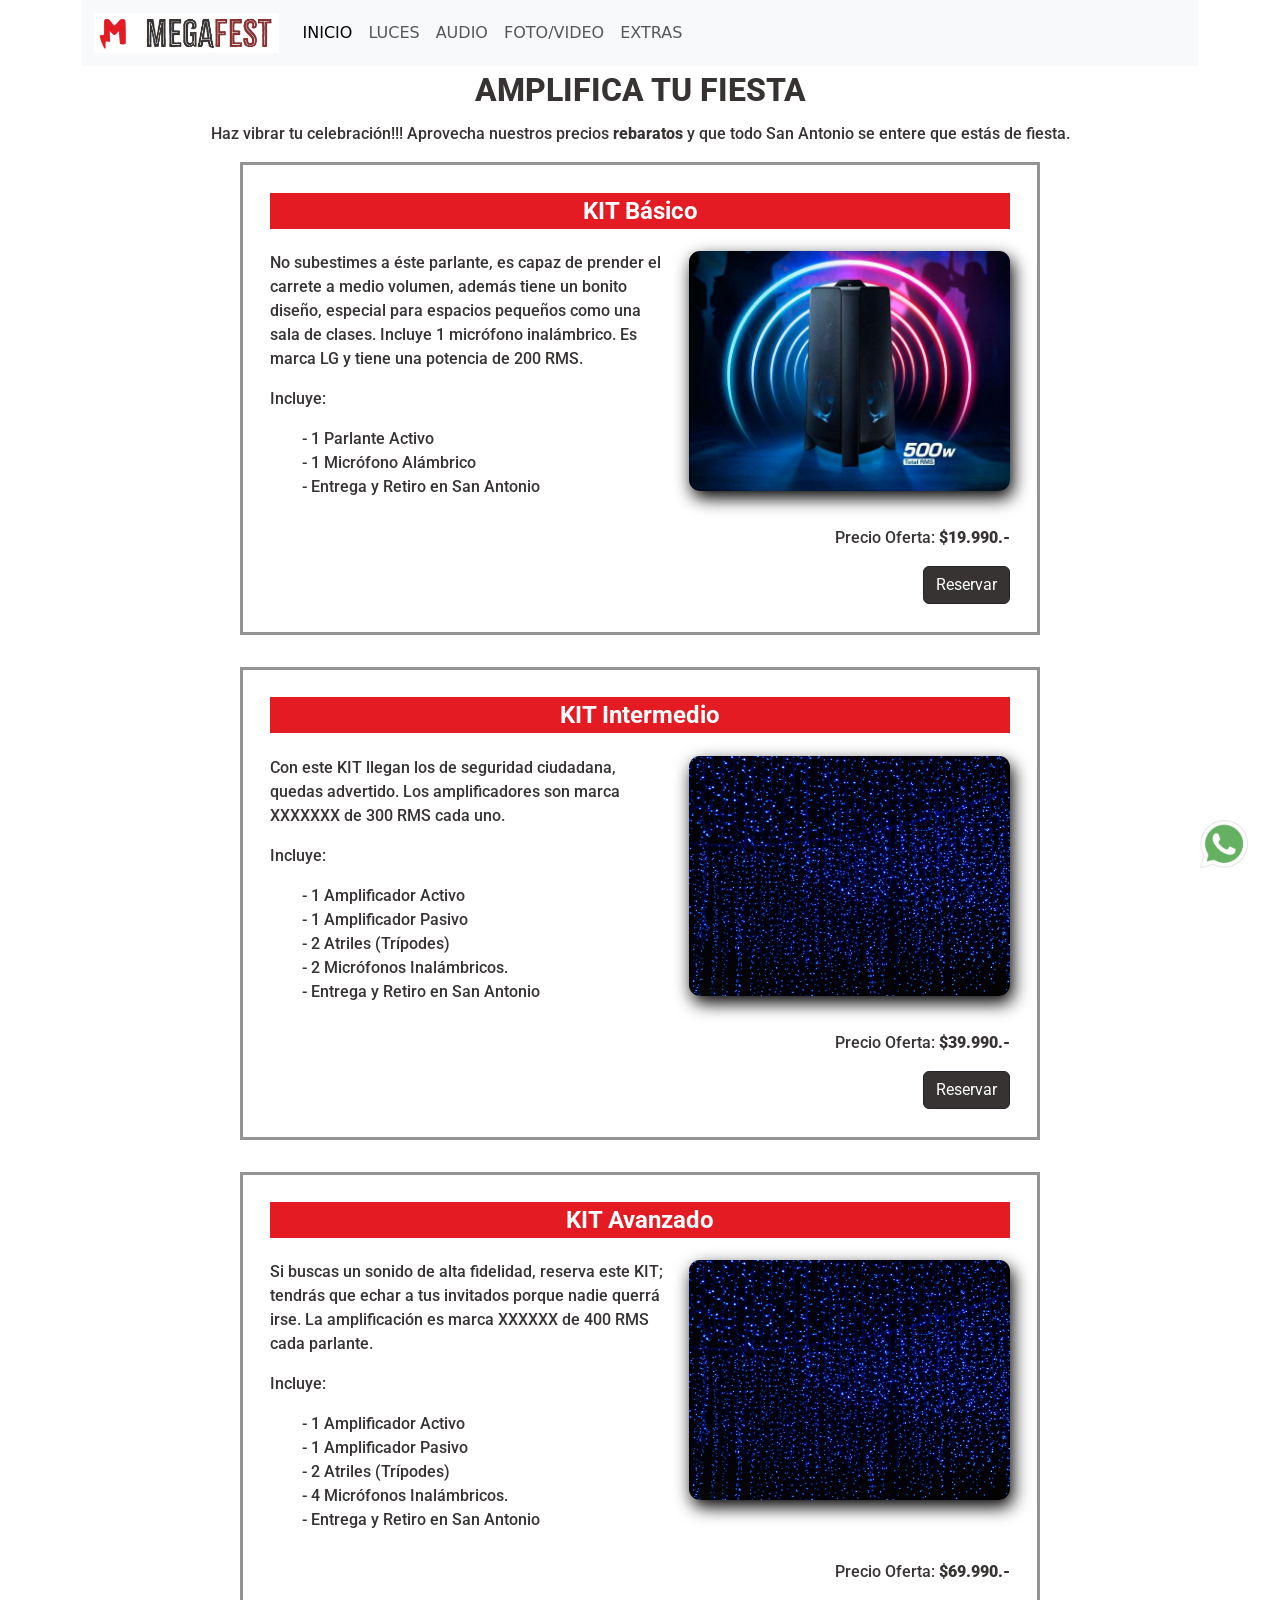
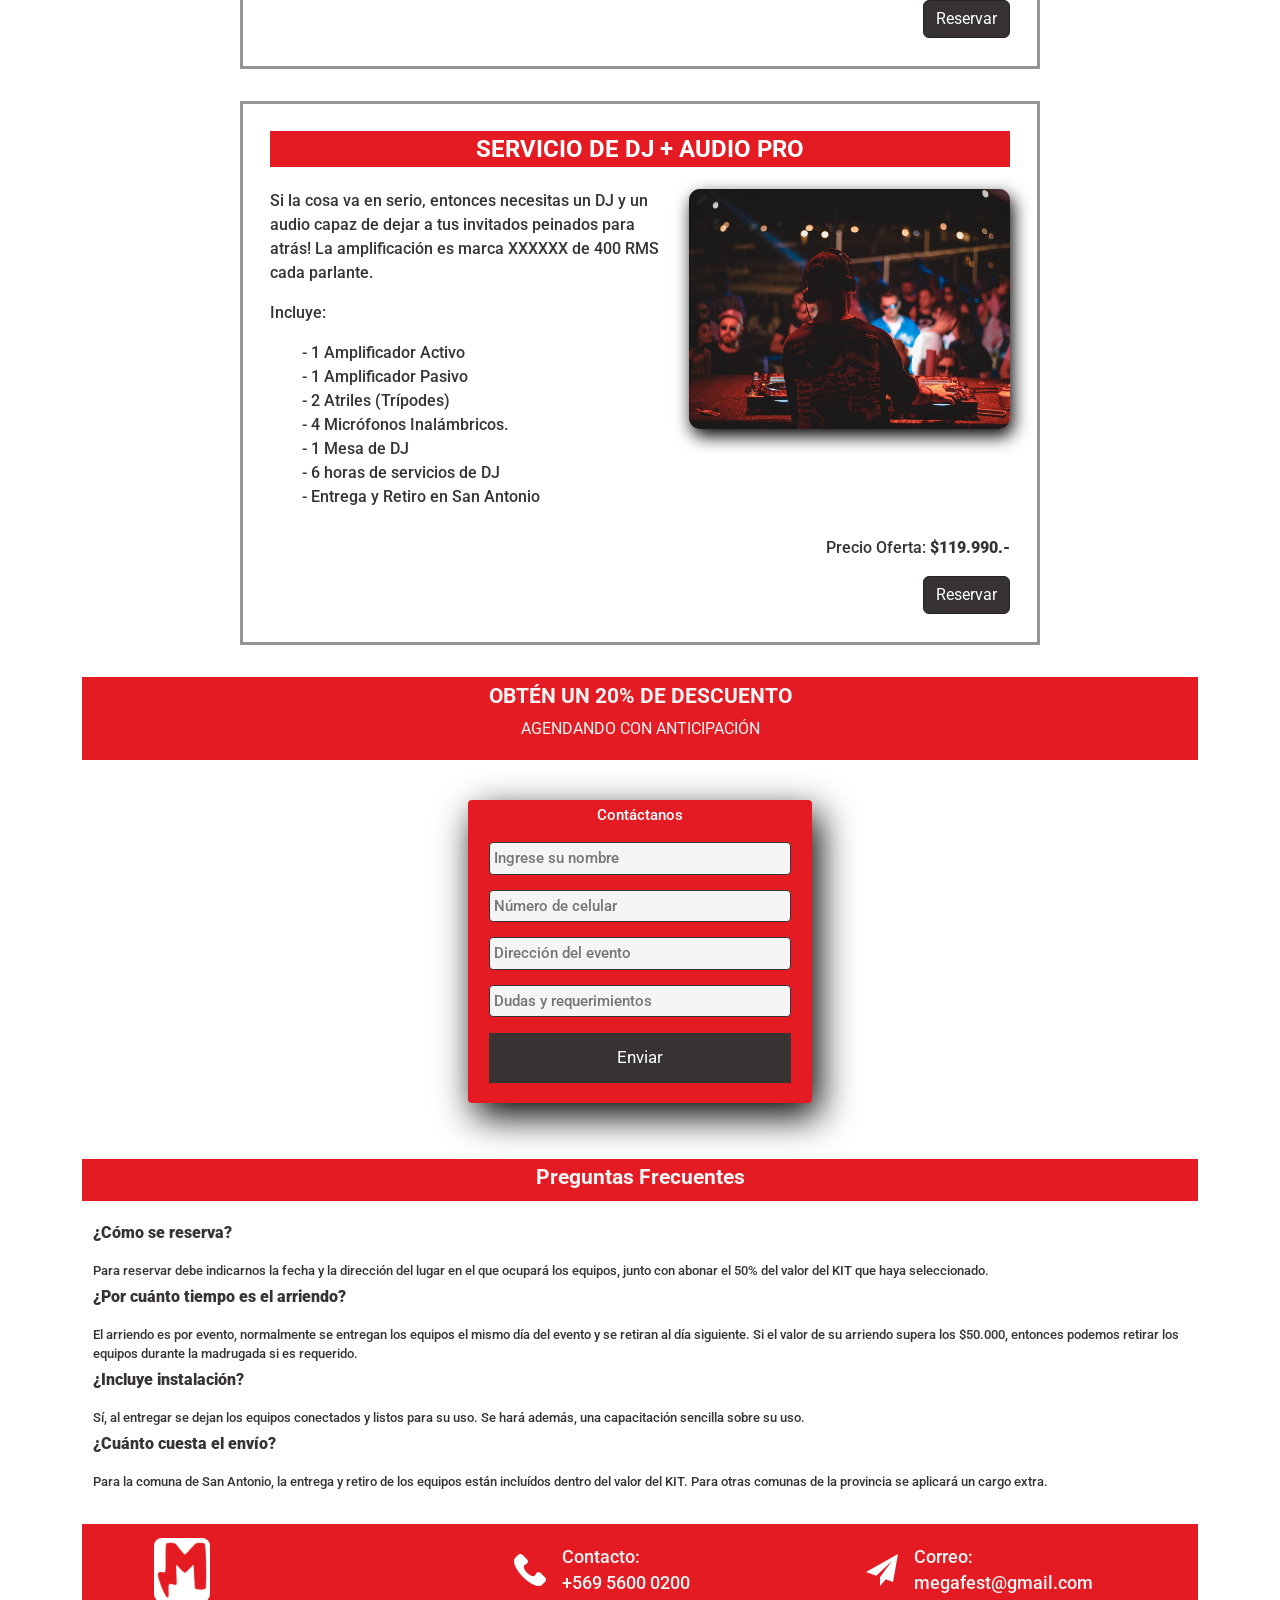
==== commit d6ad2e0f: "se agregan algunas comentarios al código y se corrige el centraje de las fotos en productos" ====
--- a/pages/audio.html
+++ b/pages/audio.html
@@ -52,7 +52,7 @@
 			<div class="tituloProducto">KIT Básico</div>
 			<div class="grid">
 				<div class="imagenProducto">
-					<img src="../assets/imagenes/amplificacion.jpg" alt="Imagen de parlante lg">
+					<img src="../assets/imagenes/mx t50.jpeg" alt="Imagen de parlante lg">
 				</div>
 				<div class="descripcionProducto">
 					<p>No subestimes a éste parlante, es capaz de prender el carrete a medio volumen, además tiene un bonito diseño, especial para espacios pequeños como una sala de clases. Incluye 1 micrófono inalámbrico. Es marca LG y tiene una potencia de 200 RMS.</p>
--- a/css/main.css
+++ b/css/main.css
@@ -1,5 +1,5 @@
 @charset "UTF-8";
-/* enlazo el archivo de utilidades */
+/* enlazo los archivos de utilidades */
 /* formulario para contactar con sombras */
 @import url("https://fonts.googleapis.com/css2?family=Roboto:ital,wght@0,100;0,300;0,400;0,500;0,700;0,900;1,100;1,300;1,400;1,500;1,700;1,900&display=swap");
 .formularioContacto {
@@ -126,6 +126,9 @@
   text-align: center;
 }
 .mainProductos .recuadroProducto .grid .imagenProducto {
+  display: flex;
+  justify-content: center;
+  align-items: center;
   margin: 0.7rem;
   height: 15rem;
   background-color: #bd9899;
@@ -133,6 +136,9 @@
   object-fit: cover;
   box-shadow: 3px 7px 17px #000;
 }
+.mainProductos .recuadroProducto .grid .imagenProducto img {
+  height: 15rem;
+}
 .mainProductos .recuadroProducto .grid .descripcionProducto {
   height: auto;
   margin: 0.7rem;
@@ -242,25 +248,33 @@
   box-sizing: border-box;
 }
 
+/* comienzo la anidación en scss */
 body {
-  padding-left: 0.5rem;
-  padding-right: 0.5rem;
-  /* recuadro que lleva el texto "Arriendos desde $XXXXX" */
+  /* dejo el menú siempre pegado al top del navegador */
+  /* recuadro que va dividiendo algunas categorias */
+  /* en la parte central del index va una imagen mas una descripcion de un evento en el cual son utiles nuestros productos */
+  /* aquí le doy formato a una tabla de despachos*/
   /* ícono de whatsapp fijado en la esquina inferior derecha */
 }
 body header {
   position: sticky;
   z-index: 1000;
   top: 0;
+  /* le doy una altura al logo */
 }
 body header .logo {
   height: 40px;
 }
 body .mainIndex {
+  /* le doy flex para que todos los elementos queden centrados y le digo que vaya en columnas */
+  /* añado el flex desde el mixin de utilidades */
   display: flex;
   justify-content: center;
   align-items: center;
   flex-direction: column;
+  /* le doy una altura al slide que saqué de bootstrap */
+  /* le doy overflow hidden para que las imágenes no desborden */
+  /* voy moviendo la segunda imagen para centrarla en el punto que yo quiero */
 }
 body .mainIndex .slide {
   height: 10rem;
@@ -269,6 +283,10 @@
 body .mainIndex .encuadreCelebracion15 {
   position: relative;
   bottom: 7rem;
+}
+body .promoProductos {
+  /* le doy formato al h1 sacando las propiedades desde el mixin */
+  /* le doy flex a las cards que saqué de bootstrap, con el flex las alineo al centro y le doy un margen con gap */
 }
 body .promoProductos h1 {
   text-align: center;
@@ -297,6 +315,7 @@
   font-style: normal;
   font-size: 1rem;
   color: #373333;
+  /* le doy flex y space para centrar el boton de las cards */
 }
 body .promoProductos .promoProductosCards .card img {
   object-fit: cover;
@@ -310,9 +329,12 @@
   width: 100%;
   margin-top: 1rem;
   margin-bottom: 0.5rem;
+  /* le doy el color sacando valor desde variables de utilidades */
   background-color: #E51B23;
   padding-top: 0.4rem;
   padding-bottom: 0.2rem;
+  /* formato del texto que va dentro del recuadro, lo saco desde mixin*/
+  /* algunos banner tienen un segundo texto mas pequeño */
 }
 body .banner .primerTextoBanner {
   font-family: "Roboto", sans-serif;
@@ -329,13 +351,16 @@
   font-style: normal;
   font-size: 1rem;
   color: #373333;
+  /* le doy el color con variables */
   color: whitesmoke;
 }
 body .seccionPromoKits .detalleKits {
+  /* añadimos flex con mixin para alinear al centro */
   display: flex;
   justify-content: center;
   align-items: center;
   flex-direction: column;
+  /* para celulares y tablet solo se muestra una imagen para cada tipo de evento */
 }
 body .seccionPromoKits .detalleKits .tituloKit {
   text-align: center;
@@ -351,11 +376,14 @@
   text-transform: uppercase;
   margin-top: 1rem;
 }
+body .seccionPromoKits .detalleKits .imagenKit {
+  /* no se muestra en celulares ni tablets */
+  /* no se muestra en celulares ni tablets */
+}
 body .seccionPromoKits .detalleKits .imagenKit .superpuesta1 {
   height: 12rem;
   width: 21.5rem;
   overflow: hidden;
-  z-index: -1;
 }
 body .seccionPromoKits .detalleKits .imagenKit .superpuesta2 {
   display: none;
@@ -364,7 +392,6 @@
   height: 12rem;
   width: 21.5rem;
   overflow: hidden;
-  z-index: 1;
 }
 body .seccionPromoKits .detalleKits .imagenKit .superpuesta4 {
   display: none;
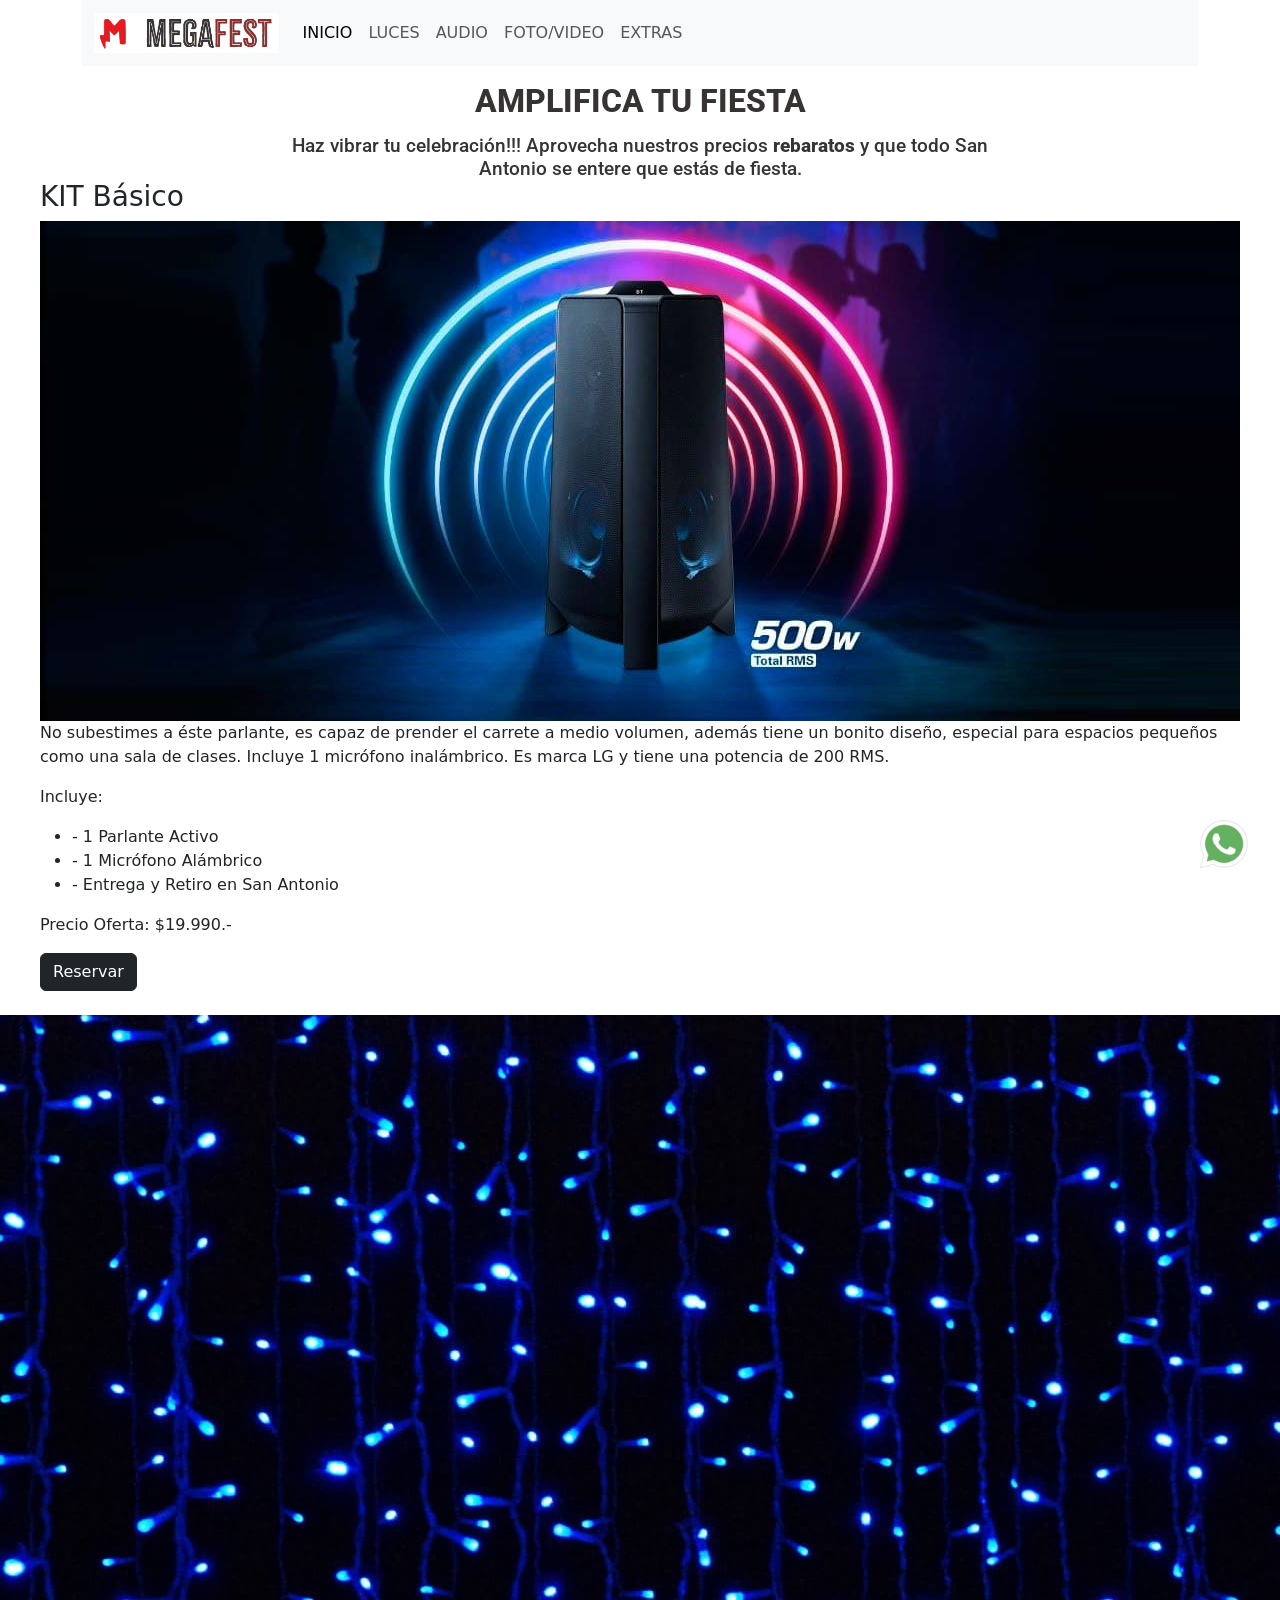
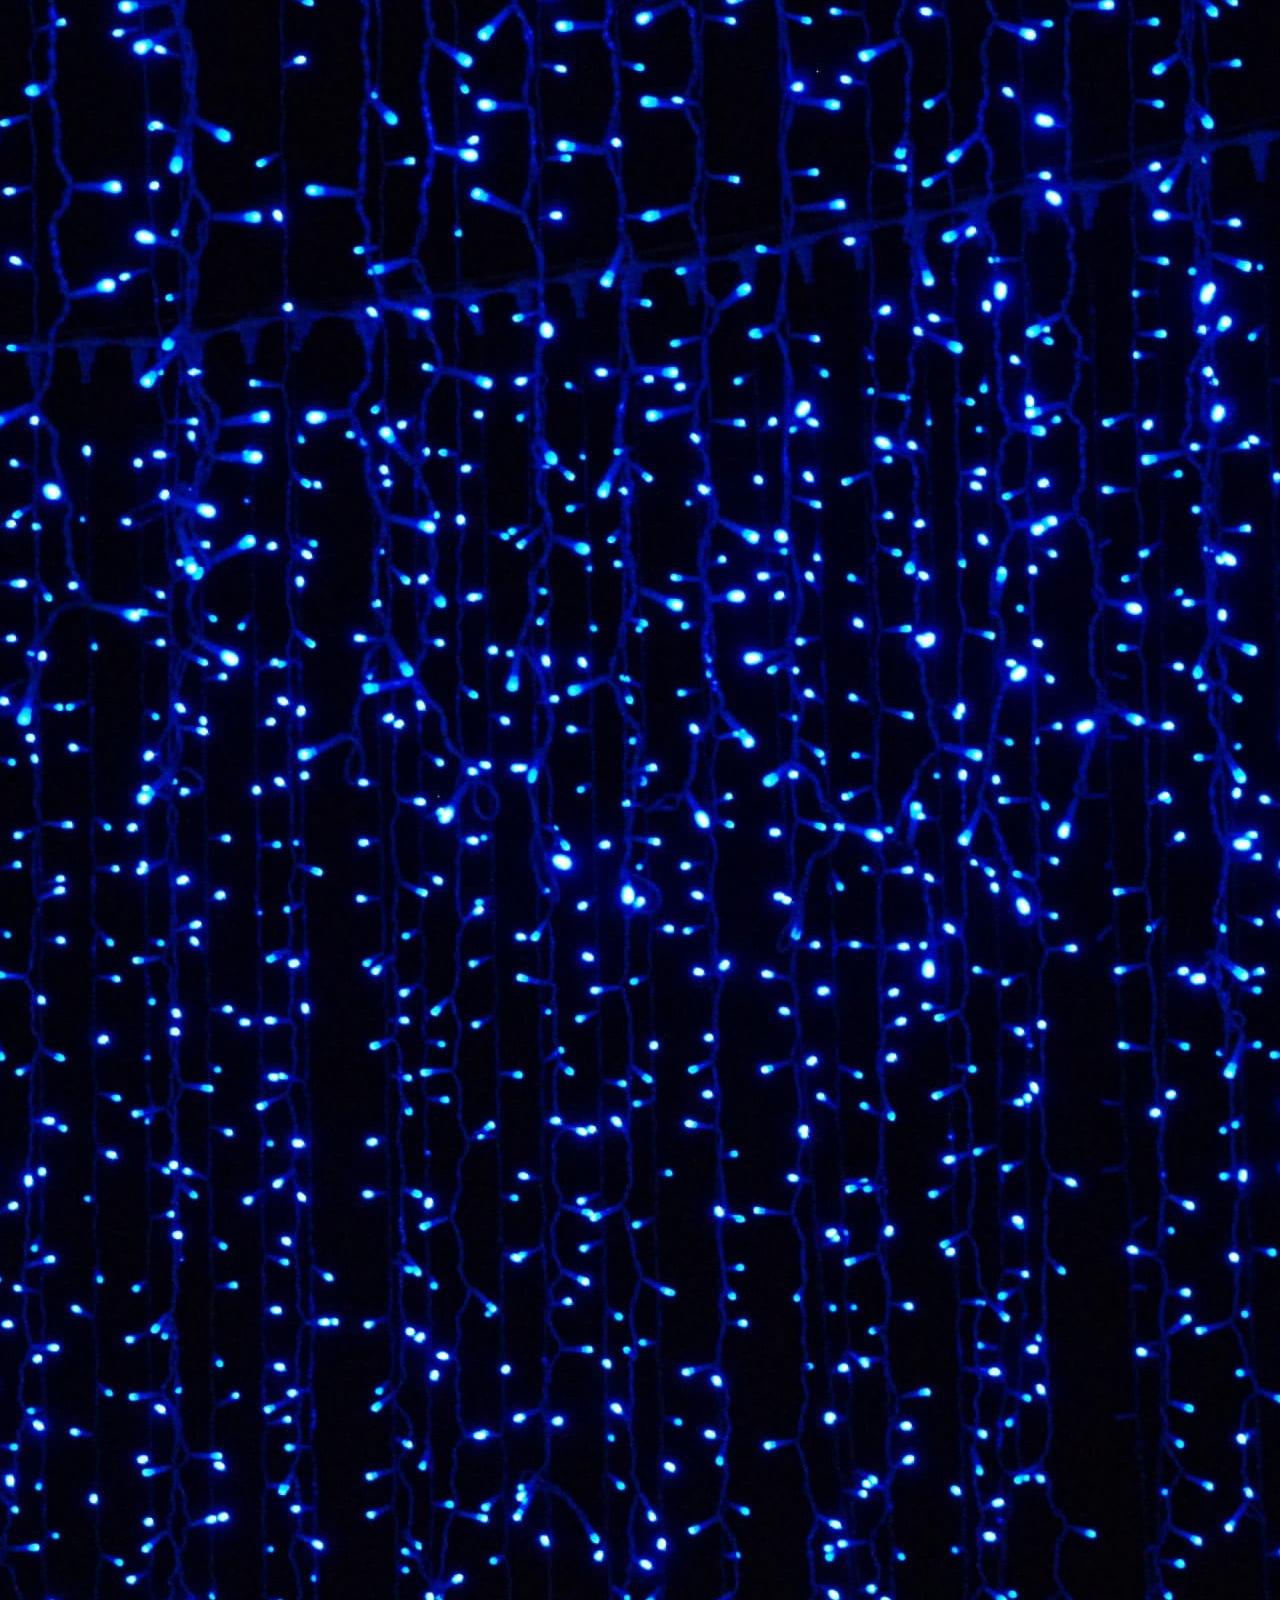
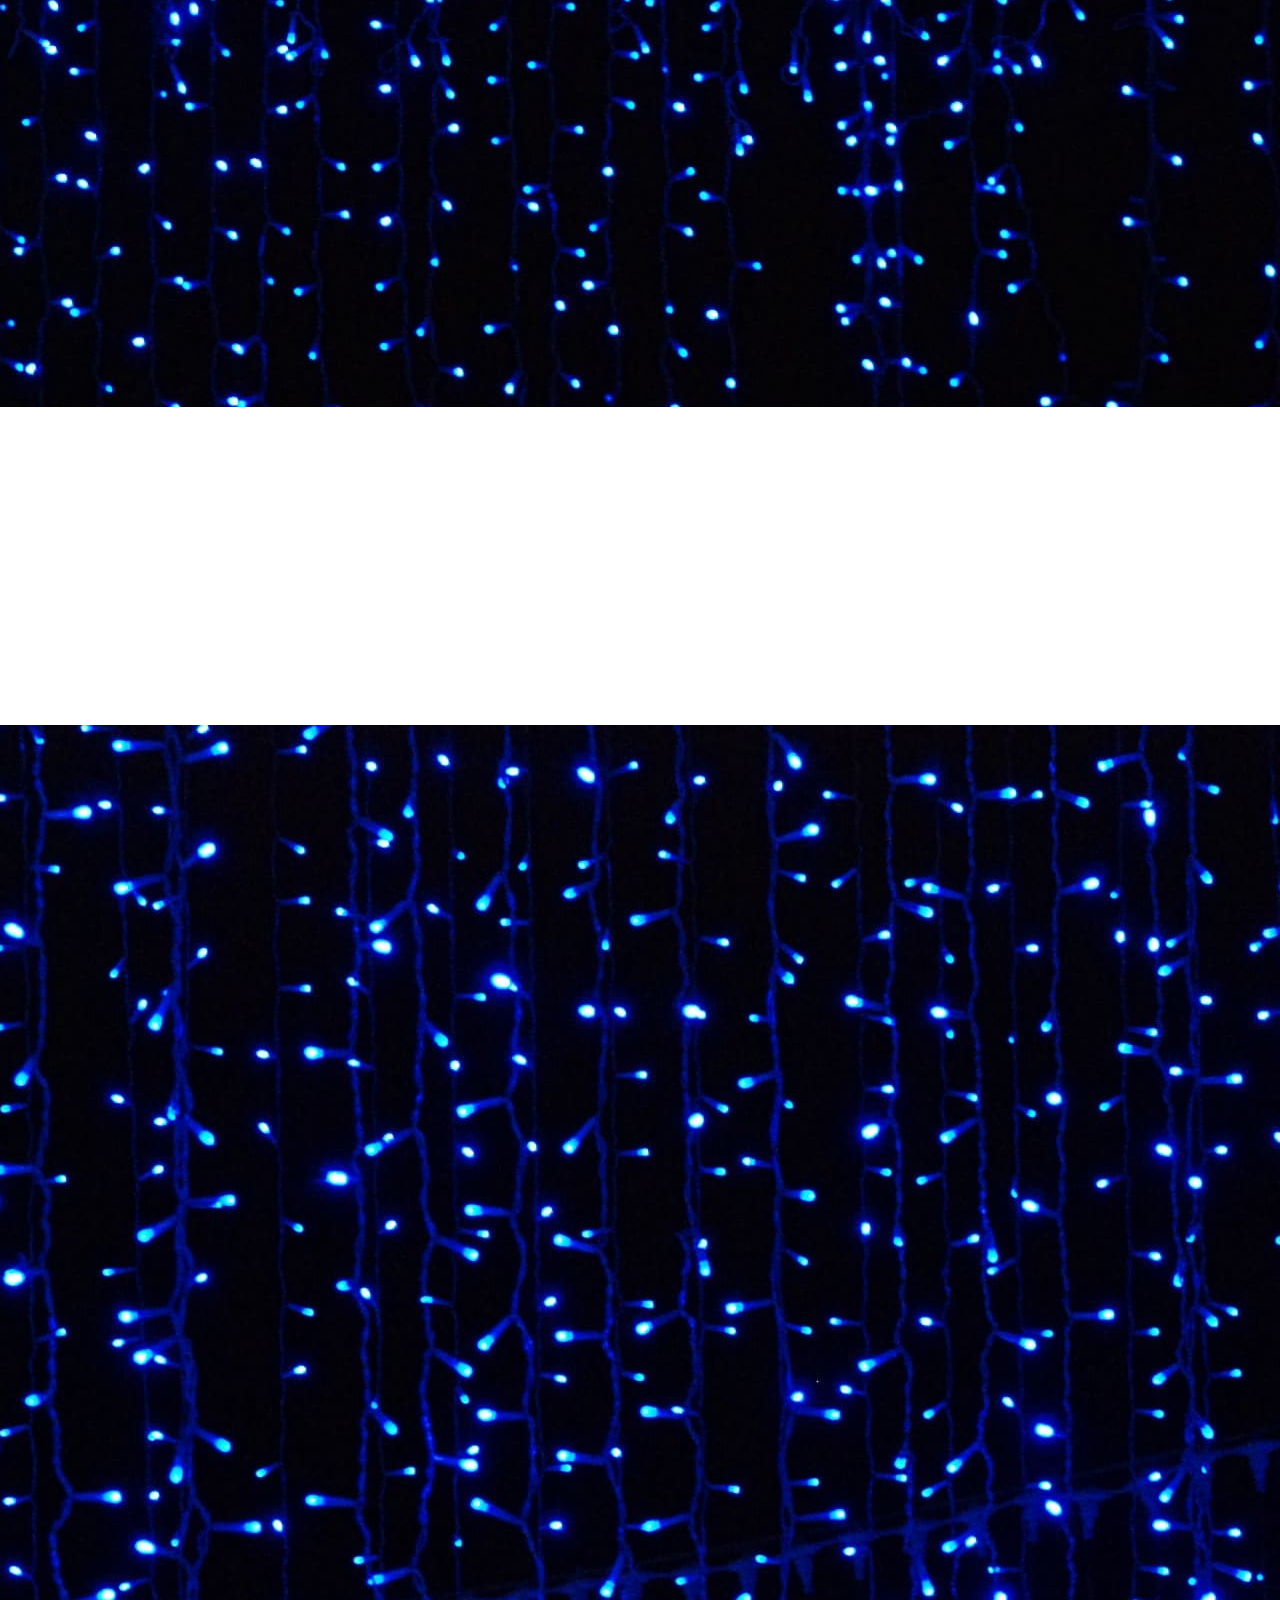
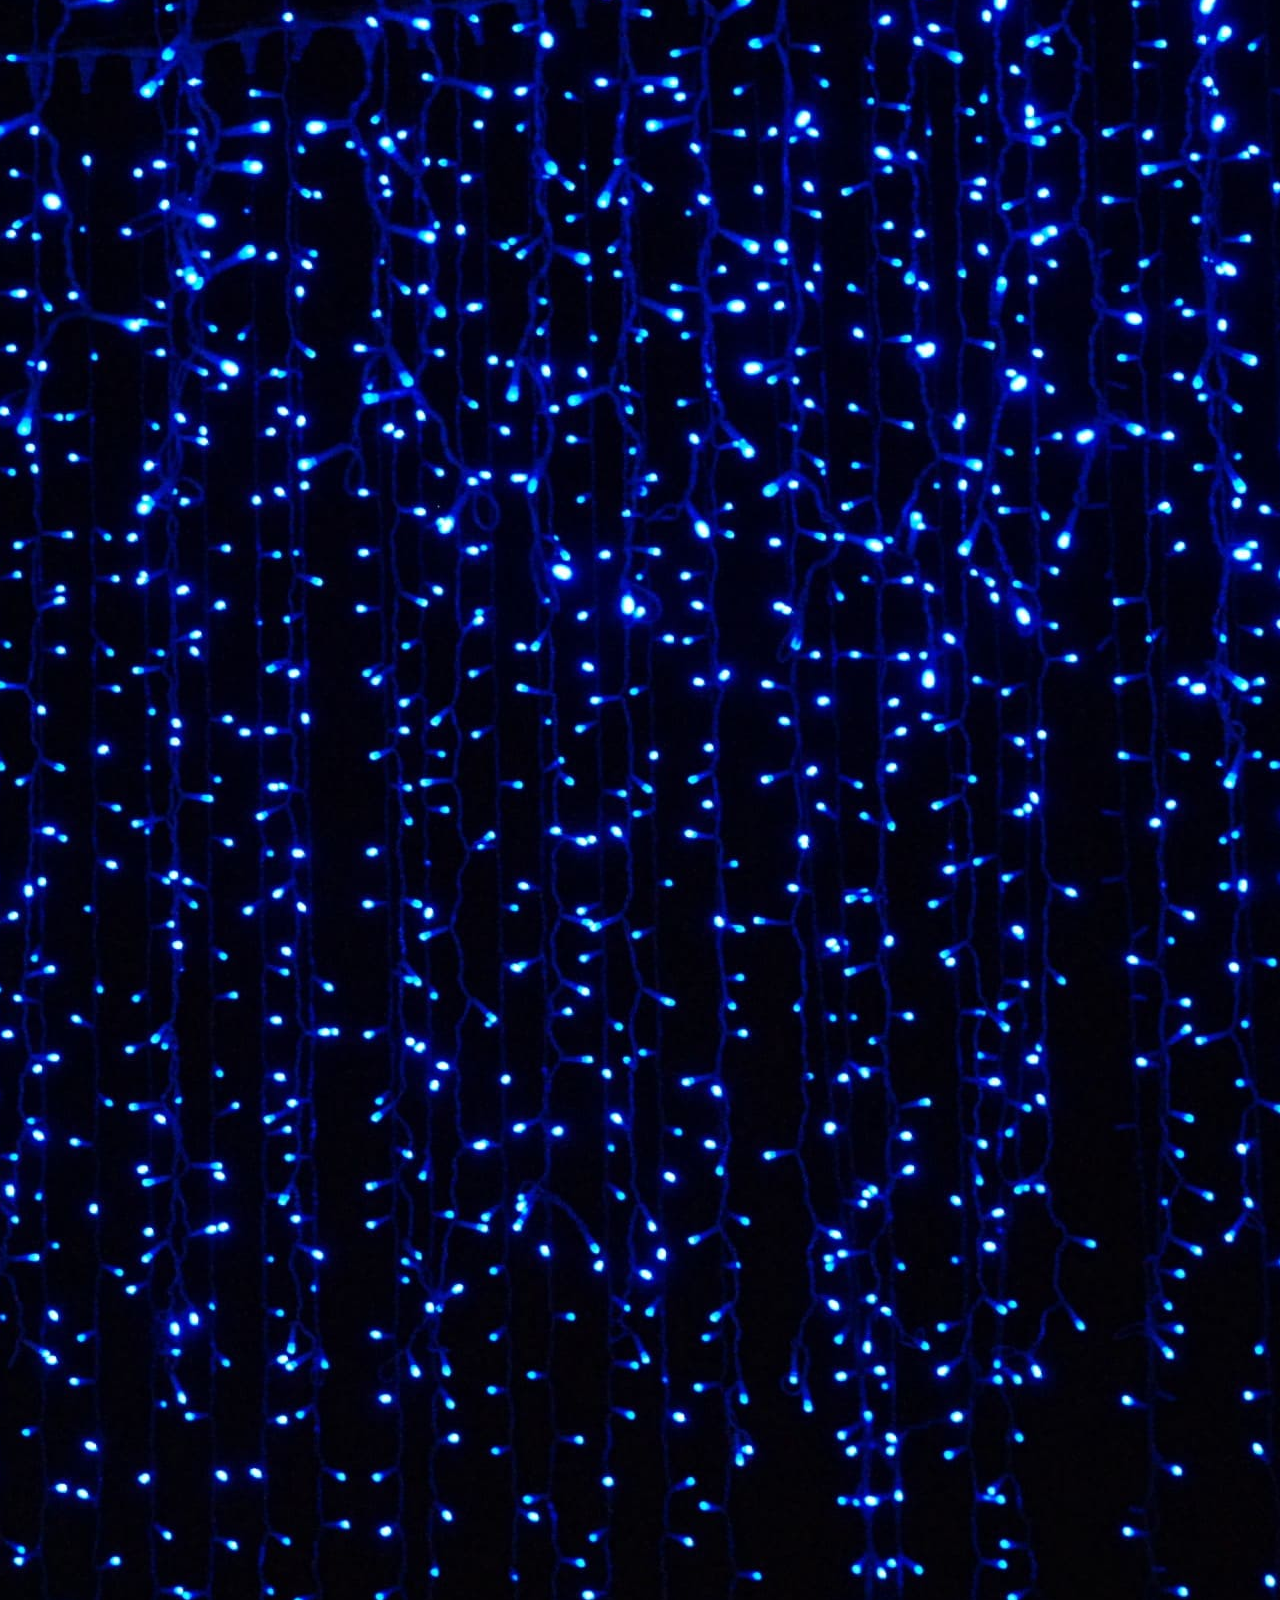
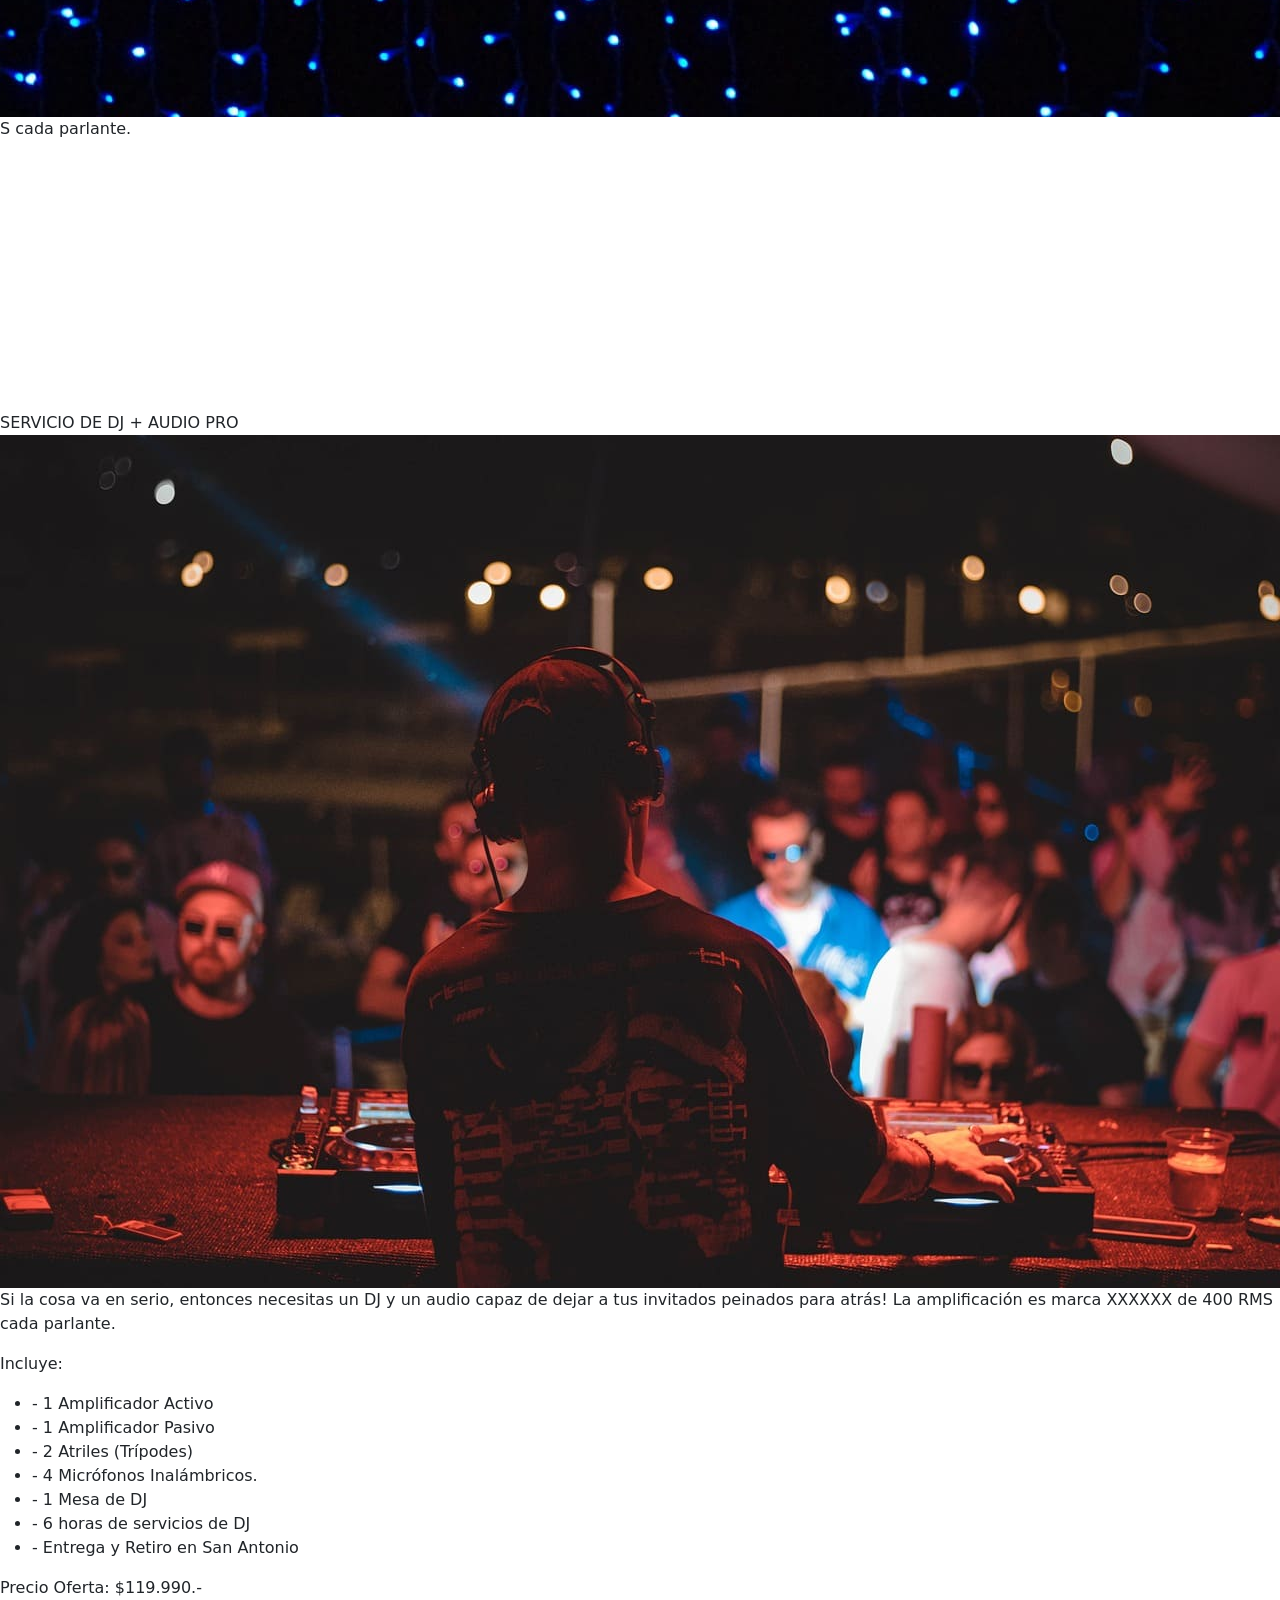
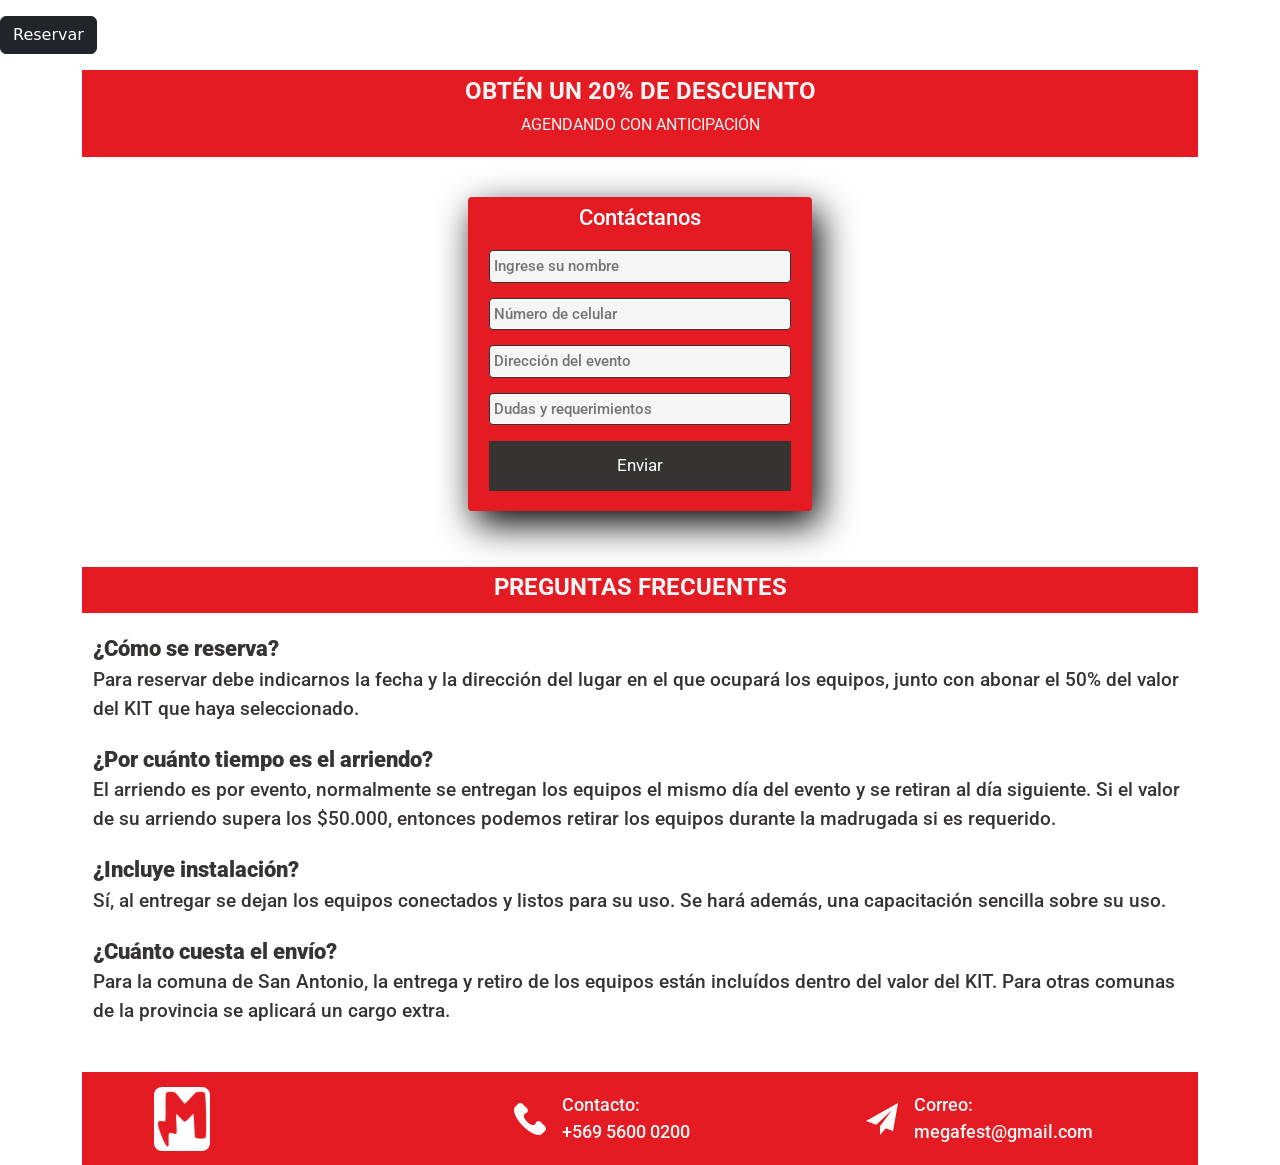
==== commit 690b2847: "agregada descripcion seo y corregida jerarquía de los H" ====
--- a/pages/audio.html
+++ b/pages/audio.html
@@ -2,6 +2,7 @@
 <html lang="en">
 <head>
 	<meta charset="utf-8">
+	<meta name="arriendo fiestas audio amplificacion" content="arriendo de amplificacion para eventos y fiestas">
 	<meta name="viewport" content="width=device-width, initial-scale=1">
 	<title>MegaFest</title>
 	<link rel="stylesheet" href="../css/main.css">
@@ -41,15 +42,17 @@
 	<main class="mainProductos">
 		<section>
 			<div>
-				<h3 class="tituloCategoria">AMPLIFICA TU FIESTA</h3>
+				<h1 class="tituloCategoria">AMPLIFICA TU FIESTA</h1>
 			</div>
 			<div>
-				<P class="descripcionCategoria"> Haz vibrar tu celebración!!! Aprovecha nuestros precios <span>rebaratos</span> y que todo San Antonio se entere que estás de fiesta.</P>
-			</div>
-		</section>
-
-		<section class="recuadroProducto">
-			<div class="tituloProducto">KIT Básico</div>
+				<h2 class="descripcionCategoria"> Haz vibrar tu celebración!!! Aprovecha nuestros precios <span>rebaratos</span> y que todo San Antonio se entere que estás de fiesta.</h2>
+			</div>
+		</section>
+
+		<section class="recuadroProducto">
+			<div class="tituloProducto">
+				<h3>KIT Básico</h3>
+			</div>
 			<div class="grid">
 				<div class="imagenProducto">
 					<img src="../assets/imagenes/mx t50.jpeg" alt="Imagen de parlante lg">
--- a/css/main.css
+++ b/css/main.css
@@ -1,5 +1,8 @@
 @charset "UTF-8";
 /* enlazo los archivos de utilidades */
+/* casi todos estos mixin formatean textos */
+/* describo la propiedad flex para tener menos lineas de codigo en el scss */
+/* variables para los 3 colores del proyecto  */
 /* formulario para contactar con sombras */
 @import url("https://fonts.googleapis.com/css2?family=Roboto:ital,wght@0,100;0,300;0,400;0,500;0,700;0,900;1,100;1,300;1,400;1,500;1,700;1,900&display=swap");
 .formularioContacto {
@@ -17,10 +20,11 @@
   font-family: "Roboto", sans-serif;
   font-weight: 500;
   font-style: normal;
-  font-size: 15px;
+  font-size: 1.4rem;
   color: white;
   box-shadow: 7px 13px 37px #000;
   margin-bottom: 40px;
+  /* el cuadro para el nombre */
   /* el cuadro para el celular */
   /* el cuadro para escribir las dudas */
 }
@@ -72,7 +76,6 @@
   font-size: 17px;
 }
 
-/* el cuadro para el nombre */
 /* Estilos de productos */
 .mainProductos {
   display: flex;
@@ -80,10 +83,12 @@
   align-items: center;
   /* Acá va el título de cada categoría, ejemplo "Nuestra Iluminación" */
   /* Esta parte modifica el subtítulo de cada categoría */
+  /* aquí le doy formato a una tabla de despachos*/
 }
 .mainProductos .tituloCategoria {
   text-align: center;
   padding: 5px;
+  margin-top: 0.7rem;
   margin-left: 0.7rem;
   margin-right: 0.7rem;
   font-family: "Roboto", sans-serif;
@@ -91,6 +96,7 @@
   font-style: normal;
   font-size: 2rem;
   color: #373333;
+  text-transform: uppercase;
 }
 .mainProductos .descripcionCategoria {
   text-align: center;
@@ -106,15 +112,19 @@
 .mainProductos .descripcionCategoria span {
   font-weight: 800;
 }
-.mainProductos .recuadroProducto {
-  display: flex;
-  flex-direction: column;
+.mainProductos .displayArea {
+  /* aquí va el recuadro de cada producto con flex para centrar y una altura automatica para que crezca según el contenido de cada producto*/
+}
+.mainProductos .displayArea .recuadroProducto {
+  padding: 0.4rem;
   margin: 1rem;
   height: auto;
   width: 21.5rem;
-  border: 3px solid #949494;
-}
-.mainProductos .recuadroProducto .tituloProducto {
+  border: 2px solid #949494;
+  /* hago una class grid en un nuevo div que será útil en los MQ de tablet y desktop */
+}
+.mainProductos .displayArea .recuadroProducto .tituloProducto {
+  text-transform: uppercase;
   height: auto;
   margin: 0.7rem;
   background-color: #E51B23;
@@ -125,21 +135,16 @@
   color: #ffffff;
   text-align: center;
 }
-.mainProductos .recuadroProducto .grid .imagenProducto {
-  display: flex;
-  justify-content: center;
-  align-items: center;
+.mainProductos .displayArea .recuadroProducto .grid {
+  /* la aplico flex a las imagenes para que se centren en el recuadro cuando sobrepasen el div */
+}
+.mainProductos .displayArea .recuadroProducto .grid .imagenProducto {
   margin: 0.7rem;
-  height: 15rem;
-  background-color: #bd9899;
-  overflow: hidden;
-  object-fit: cover;
+  margin-bottom: 1.5rem;
+  background-color: #373333;
   box-shadow: 3px 7px 17px #000;
 }
-.mainProductos .recuadroProducto .grid .imagenProducto img {
-  height: 15rem;
-}
-.mainProductos .recuadroProducto .grid .descripcionProducto {
+.mainProductos .displayArea .recuadroProducto .grid .descripcionProducto {
   height: auto;
   margin: 0.7rem;
   margin-bottom: 0;
@@ -149,14 +154,15 @@
   font-size: 1rem;
   color: #373333;
   list-style: none;
-}
-.mainProductos .recuadroProducto .grid .descripcionProducto ul {
+  /* quitamos los puntitos del listado */
+}
+.mainProductos .displayArea .recuadroProducto .grid .descripcionProducto ul {
   list-style: none;
 }
-.mainProductos .recuadroProducto .grid .precioProducto {
+.mainProductos .displayArea .recuadroProducto .grid .precioProducto {
   height: 90px;
   margin: 0.7rem;
-  margin-bottom: 0;
+  margin-bottom: 1rem;
   font-family: "Roboto", sans-serif;
   font-weight: 500;
   font-style: normal;
@@ -164,75 +170,216 @@
   color: #373333;
   display: flex;
   flex-direction: column;
+  /* muevo el precio y el botón al final del div */
   align-items: flex-end;
-}
-.mainProductos .recuadroProducto .grid .precioProducto span {
+  justify-content: flex-end;
+}
+.mainProductos .displayArea .recuadroProducto .grid .precioProducto span {
   font-weight: 900;
 }
-.mainProductos .recuadroProducto .grid .precioProducto .botonProducto .boton1 {
+.mainProductos .displayArea .recuadroProducto .grid .precioProducto .botonProducto .boton1 {
   background-color: #373333;
 }
-
-.boxPreguntas {
+.mainProductos .boxPreguntas {
   margin: 0.7rem;
   /* estilo de las preguntas que van en negrita */
   /* respuesta que van sin negrita */
 }
-.boxPreguntas .preguntas {
+.mainProductos .boxPreguntas .preguntas {
   font-family: "Roboto", sans-serif;
   font-weight: 900;
   font-style: normal;
   font-size: 1rem;
   color: #373333;
 }
-.boxPreguntas .respuestas {
+.mainProductos .boxPreguntas .respuestas {
   font-family: "Roboto", sans-serif;
   font-weight: 500;
   font-style: normal;
   font-size: 0.8rem;
   color: #373333;
-  margin-bottom: 5px;
+  margin-bottom: 1rem;
+  margin-top: -1rem;
+}
+.mainProductos .tablaDespacho {
+  display: flex;
+  flex-direction: column;
+  align-items: center;
+  margin-top: 1.5rem;
+  margin-bottom: 1rem;
+  /* busco desde la clase el parrafo para dar formato al texto para san antonio la entrega y retiro es gratis*/
+}
+.mainProductos .tablaDespacho .tablaValores {
+  padding: 4px;
+  border: 3px solid #373333;
+  border-collapse: collapse;
+  width: 300px;
+  /* selecciono los precios y los alineo a la derecha */
+}
+.mainProductos .tablaDespacho .tablaValores tr {
+  padding: 5px;
+  border: 3px solid #373333;
+  font-family: "Roboto", sans-serif;
+  font-weight: 900;
+  font-style: normal;
+  font-size: 1rem;
+  color: #373333;
+  text-align: left;
+  /* títulos de la tabla de costos de envío */
+}
+.mainProductos .tablaDespacho .tablaValores tr th {
+  padding: 5px;
+  border: 3px solid #373333;
+  font-family: "Roboto", sans-serif;
+  font-weight: 900;
+  font-style: normal;
+  font-size: 1rem;
+  color: #373333;
+  text-align: left;
+}
+.mainProductos .tablaDespacho .tablaValores tr td {
+  padding: 5px;
+  border: 3px solid #373333;
+  font-family: "Roboto", sans-serif;
+  font-weight: 400;
+  font-style: normal;
+  font-size: 1rem;
+  color: #373333;
+}
+.mainProductos .tablaDespacho .tablaValores .columnaCosto {
+  text-align: right;
+}
+.mainProductos .tablaDespacho p {
+  margin-top: 20px;
+  text-align: center;
+  font-family: "Roboto", sans-serif;
+  font-weight: 400;
+  font-style: normal;
+  font-size: 1rem;
+  color: #373333;
+  /* busco el span del parrafo para poner bold */
+}
+.mainProductos .tablaDespacho p span {
+  font-weight: 900;
+  color: #E51B23;
 }
 
-@media screen and (min-width: 768px) {
-  .mainProductos .recuadroProducto {
-    width: 40rem;
-  }
-  .mainProductos .recuadroProducto .grid {
+/* acá el MQ para tablet*/
+/* le bajo un pixel al MQ para mejorar la visualización en dispositivos que están en el límite*/
+@media screen and (min-width: 767px) {
+  .mainProductos {
+    /* Esta parte modifica el la descripción de cada categoría */
+  }
+  .mainProductos .descripcionCategoria {
+    font-size: 1.2rem;
+    max-width: 44rem;
+  }
+  .mainProductos .displayArea .recuadroProducto {
+    width: 44rem;
+    padding: 1rem;
+    /* le aplico un grid para crear dos columnas, la descrpcion queda en la primera y la imagen con el precio en la segudna columna */
+  }
+  .mainProductos .displayArea .recuadroProducto .tituloProducto {
+    font-size: 1.7rem;
+  }
+  .mainProductos .displayArea .recuadroProducto .grid {
     display: grid;
-    grid-template-columns: 55% 45%;
-  }
-  .mainProductos .recuadroProducto .grid .imagenProducto {
+    grid-template-columns: 45% 55%;
+  }
+  .mainProductos .displayArea .recuadroProducto .grid .imagenProducto {
     grid-column: 2/3;
     border-radius: 0.5rem;
-  }
-  .mainProductos .recuadroProducto .grid .descripcionProducto {
+    overflow: hidden;
+    height: 15rem;
+  }
+  .mainProductos .displayArea .recuadroProducto .grid .imagenProducto .carousel {
+    height: 15rem;
+  }
+  .mainProductos .displayArea .recuadroProducto .grid .imagenProducto .carousel img {
+    max-width: 100%;
+    height: 15rem;
+  }
+  .mainProductos .displayArea .recuadroProducto .grid .descripcionProducto {
     grid-column: 1/2;
-    grid-row: 1/2;
-  }
-  .mainProductos .recuadroProducto .grid .precioProducto {
+    grid-row: 1/3;
+    font-size: 1.1rem;
+  }
+  .mainProductos .displayArea .recuadroProducto .grid .precioProducto {
     grid-column: 2/3;
-  }
-}
-@media screen and (min-width: 1024px) {
-  .mainProductos .recuadroProducto {
-    width: 50rem;
+    grid-row: 2/3;
+    font-size: 1.3rem;
+    margin-bottom: 0rem;
+  }
+  .mainProductos .displayArea .recuadroProducto .grid .precioProducto .botonProducto .boton1 {
+    font-size: 1.2rem;
+  }
+  .mainProductos .boxPreguntas {
+    margin: 0.7rem;
+    /* estilo de las preguntas que van en negrita */
+    /* respuesta que van sin negrita */
+  }
+  .mainProductos .boxPreguntas .preguntas {
+    font-size: 1.4rem;
+  }
+  .mainProductos .boxPreguntas .respuestas {
+    font-size: 1.2rem;
+    margin-bottom: 1.2rem;
+    margin-top: -1rem;
+  }
+}
+/* MQ para desktop */
+/* le aumento a 1400 pixeles para entonces crear dos columnas y mejorar la visualización*/
+@media screen and (min-width: 1400px) {
+  .mainProductos {
+    /* Esta parte modifica el la descripción de cada categoría */
+    /* aquí le doy formato a una tabla de despachos*/
+  }
+  .mainProductos .descripcionCategoria {
+    font-size: 1.2rem;
+    max-width: 60rem;
+  }
+  .mainProductos .displayArea {
+    display: flex;
+    justify-content: center;
+    flex-wrap: wrap;
+    /* le doy menos ancho al recuadro de cada producto para que quepan en dos columnas */
+  }
+  .mainProductos .displayArea .recuadroProducto {
+    max-width: 37rem;
     padding: 1rem;
   }
-  .mainProductos .recuadroProducto .grid {
-    display: grid;
-    grid-template-columns: 55% 45%;
-  }
-  .mainProductos .recuadroProducto .grid .imagenProducto {
-    grid-column: 2/3;
+  .mainProductos .displayArea .recuadroProducto .grid .imagenProducto .carousel {
     border-radius: 0.7rem;
   }
-  .mainProductos .recuadroProducto .grid .descripcionProducto {
-    grid-column: 1/2;
-    grid-row: 1/2;
-  }
-  .mainProductos .recuadroProducto .grid .precioProducto {
-    grid-column: 2/3;
+  .mainProductos .displayArea .recuadroProducto .grid .imagenProducto .carousel img {
+    object-fit: cover;
+  }
+  .mainProductos .displayArea .recuadroProducto .grid .descripcionProducto {
+    font-size: 1.1rem;
+  }
+  .mainProductos .tablaDespacho {
+    /* busco desde la clase el parrafo para dar formato al texto para san antonio la entrega y retiro es gratis*/
+  }
+  .mainProductos .tablaDespacho .tablaValores {
+    width: 25rem;
+  }
+  .mainProductos .tablaDespacho .tablaValores tr {
+    font-size: 1.5rem;
+    /* títulos de la tabla de costos de envío */
+  }
+  .mainProductos .tablaDespacho .tablaValores tr th {
+    font-size: 1.3rem;
+  }
+  .mainProductos .tablaDespacho .tablaValores tr td {
+    font-size: 1.3rem;
+  }
+  .mainProductos .tablaDespacho p {
+    font-size: 1.7rem;
+    /* busco el span del parrafo para poner bold */
+  }
+  .mainProductos .tablaDespacho p span {
+    font-weight: 900;
+    color: #E51B23;
   }
 }
 /* importo fuente desde google */
@@ -253,7 +400,6 @@
   /* dejo el menú siempre pegado al top del navegador */
   /* recuadro que va dividiendo algunas categorias */
   /* en la parte central del index va una imagen mas una descripcion de un evento en el cual son utiles nuestros productos */
-  /* aquí le doy formato a una tabla de despachos*/
   /* ícono de whatsapp fijado en la esquina inferior derecha */
 }
 body header {
@@ -285,20 +431,21 @@
   bottom: 7rem;
 }
 body .promoProductos {
+  /* le doy flex a las cards que saqué de bootstrap, con el flex las alineo al centro y le doy un margen con gap */
+}
+body .promoProductos .todoFiesta {
   /* le doy formato al h1 sacando las propiedades desde el mixin */
-  /* le doy flex a las cards que saqué de bootstrap, con el flex las alineo al centro y le doy un margen con gap */
-}
-body .promoProductos h1 {
-  text-align: center;
-  margin-top: 0.7rem;
-  margin-bottom: 0.7rem;
-  margin-left: 0.8rem;
-  margin-right: 0.8rem;
-  font-family: "Roboto", sans-serif;
-  font-weight: 700;
-  font-style: normal;
-  font-size: 1.2rem;
-  color: #373333;
+}
+body .promoProductos .todoFiesta h1 {
+  margin-top: 0.5rem;
+  text-align: center;
+  font-weight: 300;
+  color: #373333;
+  font-size: 2.4rem;
+  font-family: "Citrus Gothic";
+}
+body .promoProductos .todoFiesta h1 span {
+  color: #8B3030;
 }
 body .promoProductos .promoProductosCards {
   display: flex;
@@ -324,6 +471,10 @@
 body .promoProductos .promoProductosCards .card a {
   display: flex;
   justify-content: space-around;
+}
+body .promoProductos .promoProductosCards .card .card-body .btn {
+  background-color: #373333;
+  border-color: #373333;
 }
 body .banner {
   width: 100%;
@@ -340,9 +491,10 @@
   font-family: "Roboto", sans-serif;
   font-weight: 700;
   font-style: normal;
-  font-size: 1.3rem;
+  font-size: 1.5rem;
   color: whitesmoke;
   text-align: center;
+  text-transform: uppercase;
 }
 body .banner .segundoTextoBanner {
   text-align: center;
@@ -364,16 +516,11 @@
 }
 body .seccionPromoKits .detalleKits .tituloKit {
   text-align: center;
-  margin-top: 0.7rem;
-  margin-bottom: 0.7rem;
-  margin-left: 0.8rem;
-  margin-right: 0.8rem;
-  font-family: "Roboto", sans-serif;
-  font-weight: 800;
-  font-style: normal;
-  font-size: 0.1rem;
-  color: #373333;
-  text-transform: uppercase;
+  font-family: "Roboto", sans-serif;
+  font-weight: 400;
+  font-style: normal;
+  font-size: 1rem;
+  color: #373333;
   margin-top: 1rem;
 }
 body .seccionPromoKits .detalleKits .imagenKit {
@@ -405,63 +552,9 @@
   font-size: 1rem;
   color: #373333;
 }
-body .tablaDespacho {
-  display: flex;
-  flex-direction: column;
-  align-items: center;
-  margin-top: 1.5rem;
-  margin-bottom: 1rem;
-  /* busco desde la clase el parrafo para dar formato al texto para san antonio la entrega y retiro es gratis*/
-}
-body .tablaDespacho .tablaValores {
-  padding: 4px;
-  border: 3px solid #373333;
-  border-collapse: collapse;
-  width: 300px;
-}
-body .tablaDespacho .tablaValores tr {
-  padding: 5px;
-  border: 3px solid #373333;
-  font-family: "Roboto", sans-serif;
-  font-weight: 900;
-  font-style: normal;
-  font-size: 1rem;
-  color: #373333;
-  text-align: left;
-  /* títulos de la tabla de costos de envío */
-}
-body .tablaDespacho .tablaValores tr th {
-  padding: 5px;
-  border: 3px solid #373333;
-  font-family: "Roboto", sans-serif;
-  font-weight: 900;
-  font-style: normal;
-  font-size: 1rem;
-  color: #373333;
-  text-align: left;
-}
-body .tablaDespacho .tablaValores tr td {
-  padding: 5px;
-  border: 3px solid #373333;
-  font-family: "Roboto", sans-serif;
-  font-weight: 400;
-  font-style: normal;
-  font-size: 1rem;
-  color: #373333;
-}
-body .tablaDespacho p {
-  margin-top: 20px;
-  text-align: center;
-  font-family: "Roboto", sans-serif;
-  font-weight: 400;
-  font-style: normal;
-  font-size: 1rem;
-  color: #373333;
-  /* busco el span del parrafo para poner bold */
-}
-body .tablaDespacho p span {
-  font-weight: 900;
-  color: #E51B23;
+body .seccionPromoKits .detalleKits .botonKit .btn {
+  background-color: #373333;
+  border-color: #373333;
 }
 body .whatsapp {
   width: 3rem;
@@ -470,6 +563,7 @@
   bottom: 2rem;
 }
 
+/*formatos del footer*/
 footer {
   background-color: #E51B23;
   display: flex;
@@ -504,93 +598,108 @@
   text-decoration: none;
 }
 
+/*acá vamos con el media query de tablet*/
 @media screen and (min-width: 768px) {
-  body main .slide {
-    height: 23rem;
-  }
-  body main .slide .encuadreCelebracion15 {
+  body {
+    /* aqui va el footer, ahora con mas espacio aparece el logo de llamar*/
+  }
+  body .mainIndex {
+    /* aumento la altura del slide y cambiamos posicion de la segunda foto*/
+    /*modifico la fuente por una mas grande*/
+    /* aquí agrego grids para crear dos columnas, así va la imagen en una y la descrpcion justo al lado*/
+  }
+  body .mainIndex .slide {
+    height: 17rem;
+  }
+  body .mainIndex .slide .encuadreCelebracion15 {
     position: relative;
     bottom: 15rem;
   }
-  body main .promoProductos h1 {
-    text-align: center;
-    margin-top: 0.7rem;
-    margin-bottom: 0.7rem;
-    margin-left: 0.8rem;
-    margin-right: 0.8rem;
-    font-family: "Roboto", sans-serif;
-    font-weight: 700;
-    font-style: normal;
-    font-size: 2rem;
-    color: #373333;
-  }
-  body main .promoProductos .promoProductosCards {
+  body .mainIndex .promoProductos {
+    /* le damos flex a las cards de bootstrap para que queden una al lado de la otra en dos filas*/
+  }
+  body .mainIndex .promoProductos .todoFiesta {
+    /* le doy formato al h1 sacando las propiedades desde el mixin */
+  }
+  body .mainIndex .promoProductos .todoFiesta h1 {
+    margin-top: 0.5rem;
+    font-weight: 400;
+    font-size: 4rem;
+  }
+  body .mainIndex .promoProductos .promoProductosCards {
     flex-direction: row;
     flex-wrap: wrap;
     justify-content: space-evenly;
   }
-  body main .promoProductos .promoProductosCards .card {
+  body .mainIndex .promoProductos .promoProductosCards .card {
     width: 21rem;
   }
-  body main .seccionPromoKits .primerKit {
+  body .mainIndex .seccionPromoKits {
+    /*repito lo mismo pero invierto las posiciones, descripcion a la primera columna e imagen a la segunda columna*/
+  }
+  body .mainIndex .seccionPromoKits .primerKit {
     display: grid;
     grid-template-columns: repeat(2, 1fr);
     grid-template-rows: repeat(4, 1fr);
     height: 20rem;
     margin-top: 2rem;
     margin-bottom: -2rem;
-  }
-  body main .seccionPromoKits .primerKit .tituloKit {
+    /* el titulo y la descripcion pasan a la segunda columna*/
+    /*la imagen pasa a la primera columna*/
+    /*la descrpipcion ocupa la segunda fila de la segunda columna*/
+    /* el boton queda en la ultima fila de la segunda columna*/
+  }
+  body .mainIndex .seccionPromoKits .primerKit .tituloKit {
     grid-column: 2/3;
     grid-row: 1/2;
   }
-  body main .seccionPromoKits .primerKit .imagenKit {
+  body .mainIndex .seccionPromoKits .primerKit .imagenKit {
     grid-column: 1/2;
     grid-row: 1/4;
     margin-right: 1rem;
   }
-  body main .seccionPromoKits .primerKit .imagenKit .superpuesta1 {
-    border-radius: 2rem;
+  body .mainIndex .seccionPromoKits .primerKit .imagenKit .superpuesta1 {
+    border-radius: 1.2rem;
     height: 18rem;
     overflow: hidden;
   }
-  body main .seccionPromoKits .primerKit .descripcionKit {
+  body .mainIndex .seccionPromoKits .primerKit .descripcionKit {
     grid-column: 2/3;
     grid-row: 2/3;
   }
-  body main .seccionPromoKits .primerKit .botonKit {
+  body .mainIndex .seccionPromoKits .primerKit .botonKit {
     grid-column: 2/3;
     grid-row: 3/4;
     display: flex;
     justify-content: center;
     align-items: center;
   }
-  body main .seccionPromoKits .segundoKit {
+  body .mainIndex .seccionPromoKits .segundoKit {
     margin-top: 3rem;
     display: grid;
     grid-template-columns: repeat(2, 1fr);
     grid-template-rows: repeat(4, 1fr);
     height: 20rem;
   }
-  body main .seccionPromoKits .segundoKit .tituloKit {
+  body .mainIndex .seccionPromoKits .segundoKit .tituloKit {
     grid-column: 1/2;
     grid-row: 1/2;
   }
-  body main .seccionPromoKits .segundoKit .imagenKit {
+  body .mainIndex .seccionPromoKits .segundoKit .imagenKit {
     grid-column: 2/3;
     grid-row: 1/4;
     margin-left: 1rem;
   }
-  body main .seccionPromoKits .segundoKit .imagenKit .superpuesta3 {
-    border-radius: 2rem;
+  body .mainIndex .seccionPromoKits .segundoKit .imagenKit .superpuesta3 {
+    border-radius: 1.2rem;
     height: 18rem;
     overflow: hidden;
   }
-  body main .seccionPromoKits .segundoKit .descripcionKit {
+  body .mainIndex .seccionPromoKits .segundoKit .descripcionKit {
     grid-column: 1/2;
     grid-row: 2/3;
   }
-  body main .seccionPromoKits .segundoKit .botonKit {
+  body .mainIndex .seccionPromoKits .segundoKit .botonKit {
     grid-column: 1/2;
     grid-row: 3/4;
     display: flex;
@@ -628,13 +737,31 @@
     text-decoration: none;
   }
 }
+/* media query para desktop*/
 @media screen and (min-width: 1024px) {
+  body {
+    /* modifico algunas posiciones del footer para que quede mejor centrado en pantalla escritorio*/
+  }
+  body .mainIndex {
+    /* aumento otro poco la altura del slide y cambio posicion de segunda foto*/
+    /* acá le doy flex a las cards de bootstrap y modifico el ancho para que quepan las 4 cards en una misma fila*/
+    /*modifico la fuente por una mas grande*/
+    /* el dolor de cabeza, aparecen dos imagenes extras que se superponen a las anteriores en una de las esquinas*/
+  }
   body .mainIndex .slide {
     height: 28rem;
   }
   body .mainIndex .slide .encuadreCelebracion15 {
     position: relative;
     bottom: 25rem;
+  }
+  body .mainIndex .promoProductos .todoFiesta {
+    /* le doy formato al h1 sacando las propiedades desde el mixin */
+  }
+  body .mainIndex .promoProductos .todoFiesta h1 {
+    margin-top: 0.5rem;
+    font-weight: 400;
+    font-size: 4.5rem;
   }
   body .mainIndex .promoProductos .promoProductosCards {
     flex-direction: row;
@@ -647,8 +774,13 @@
   body .mainIndex .promoProductos .promoProductosCards .card img {
     height: 18rem;
   }
+  body .mainIndex .seccionPromoKits .primerKit .imagenKit {
+    /*le doy posicion relativa para superponerla
+    y le doy un z index de 1 para que quede por encima*/
+  }
   body .mainIndex .seccionPromoKits .primerKit .imagenKit .superpuesta1 {
     height: 12rem;
+    width: auto;
     margin-top: 7rem;
   }
   body .mainIndex .seccionPromoKits .primerKit .imagenKit .superpuesta2 {
@@ -659,19 +791,24 @@
     left: 17rem;
     bottom: 5rem;
     border-radius: 2rem;
+    width: auto;
+  }
+  body .mainIndex .seccionPromoKits .segundoKit .imagenKit {
+    /* z index de menos uno para que quede abajo de la otra imagen*/
   }
   body .mainIndex .seccionPromoKits .segundoKit .imagenKit .superpuesta3 {
     position: relative;
     right: -12rem;
     height: 12rem;
+    max-width: auto;
     margin-top: 7rem;
     z-index: -1;
   }
   body .mainIndex .seccionPromoKits .segundoKit .imagenKit .superpuesta4 {
-    background-color: aquamarine;
     display: inline;
     z-index: 1;
     height: 10rem;
+    max-width: auto;
     position: relative;
     left: 2rem;
     bottom: 5rem;
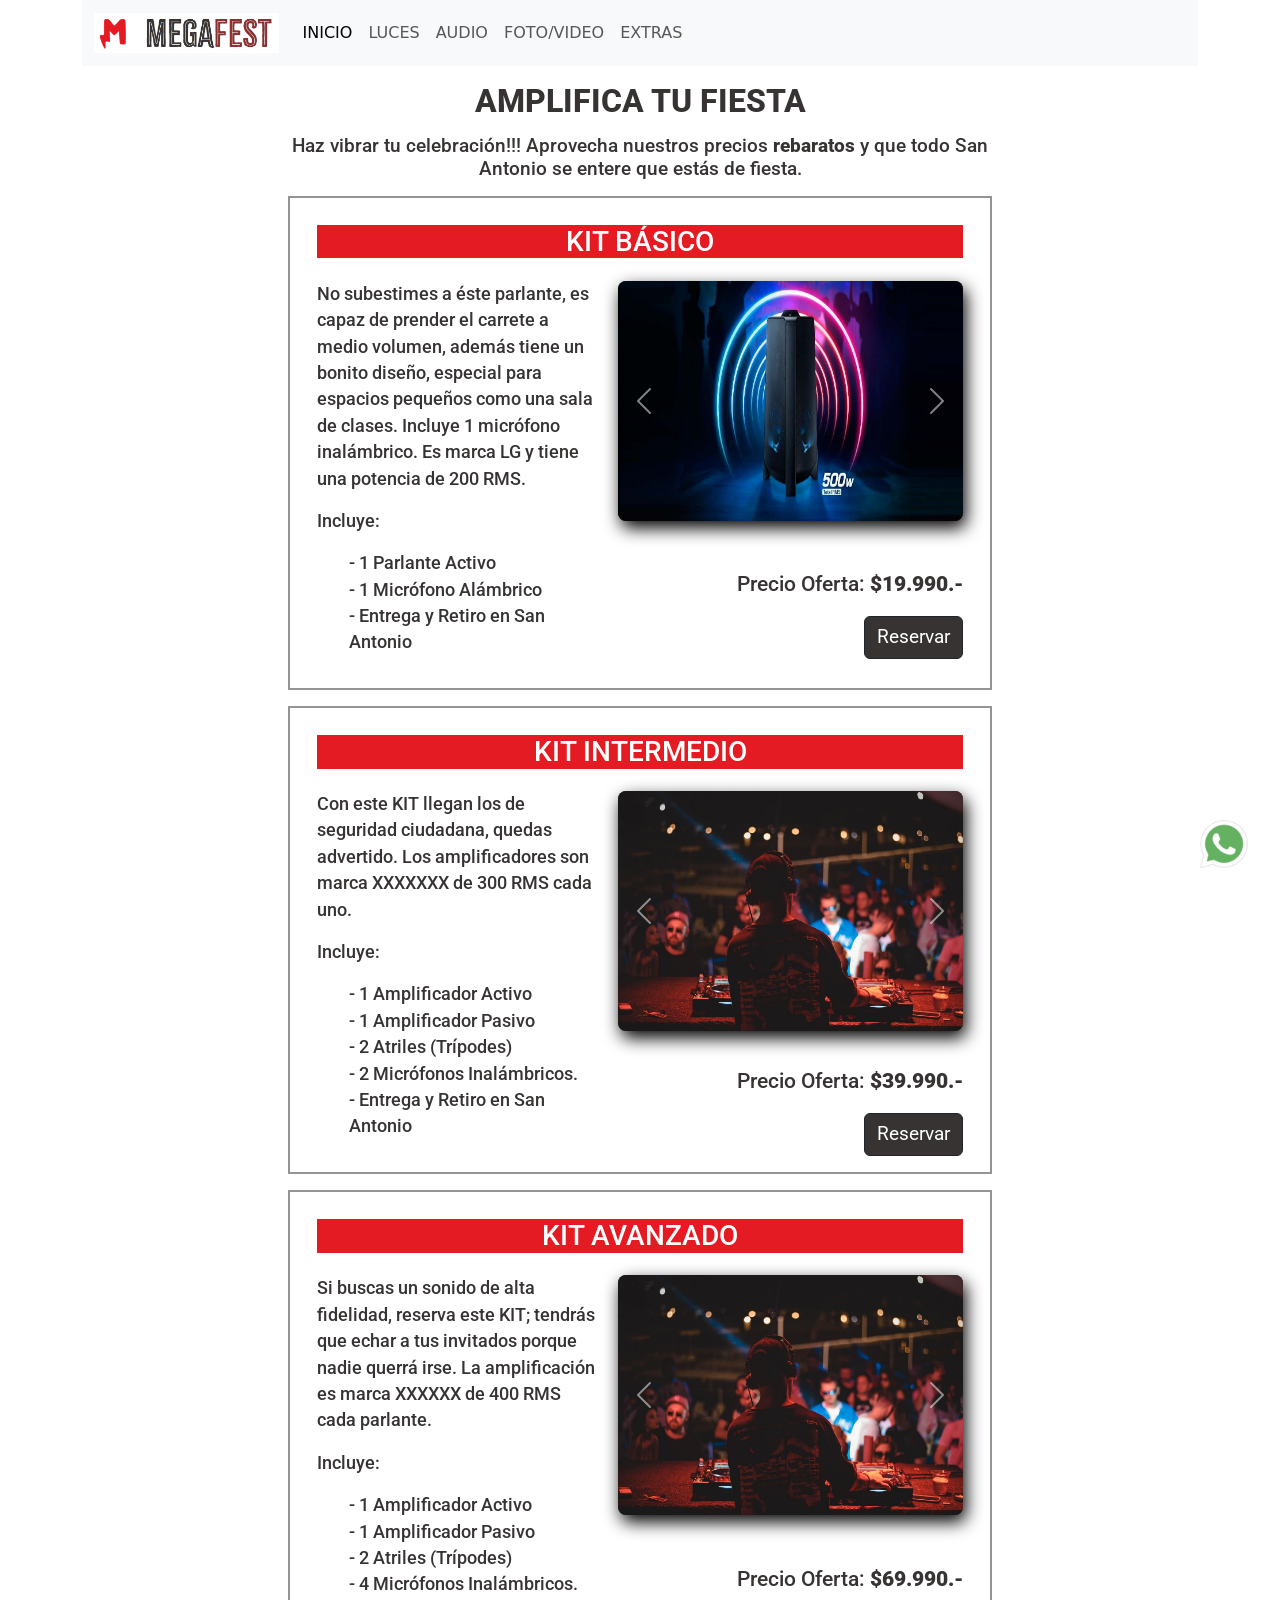
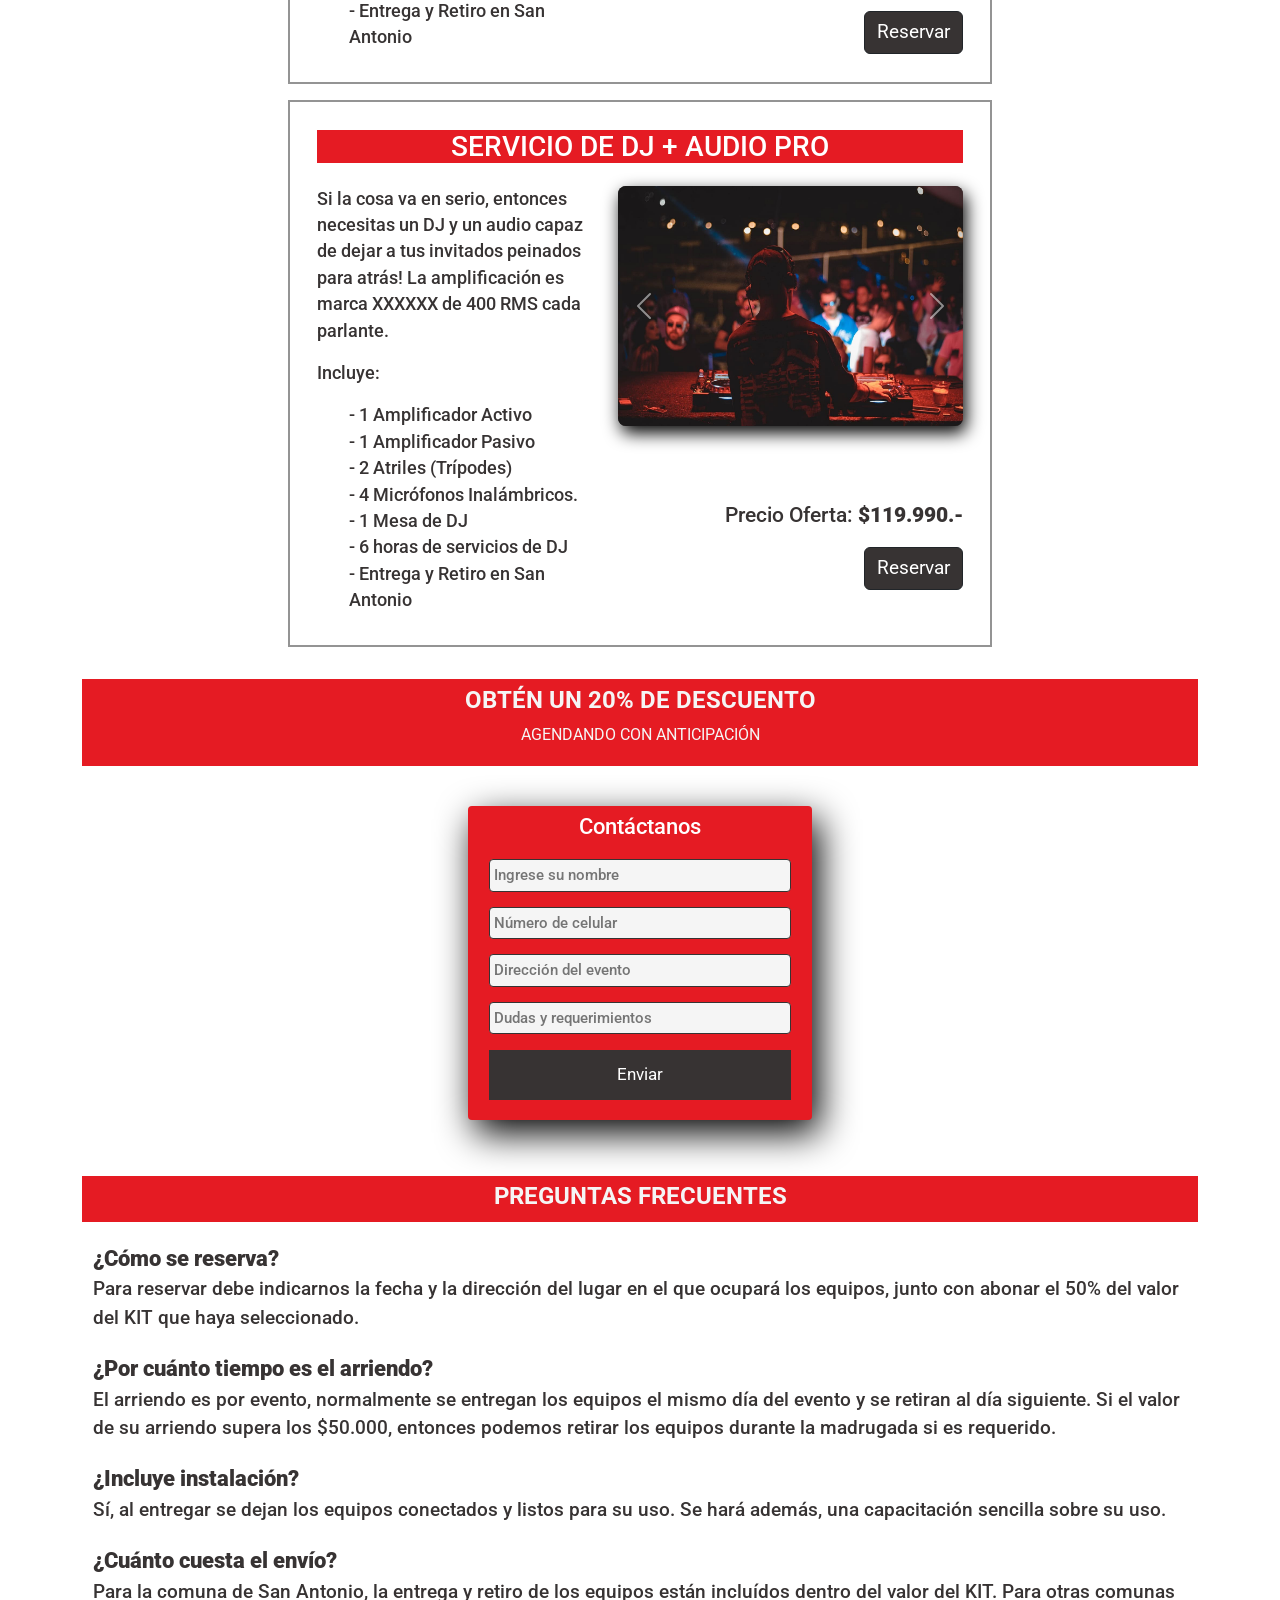
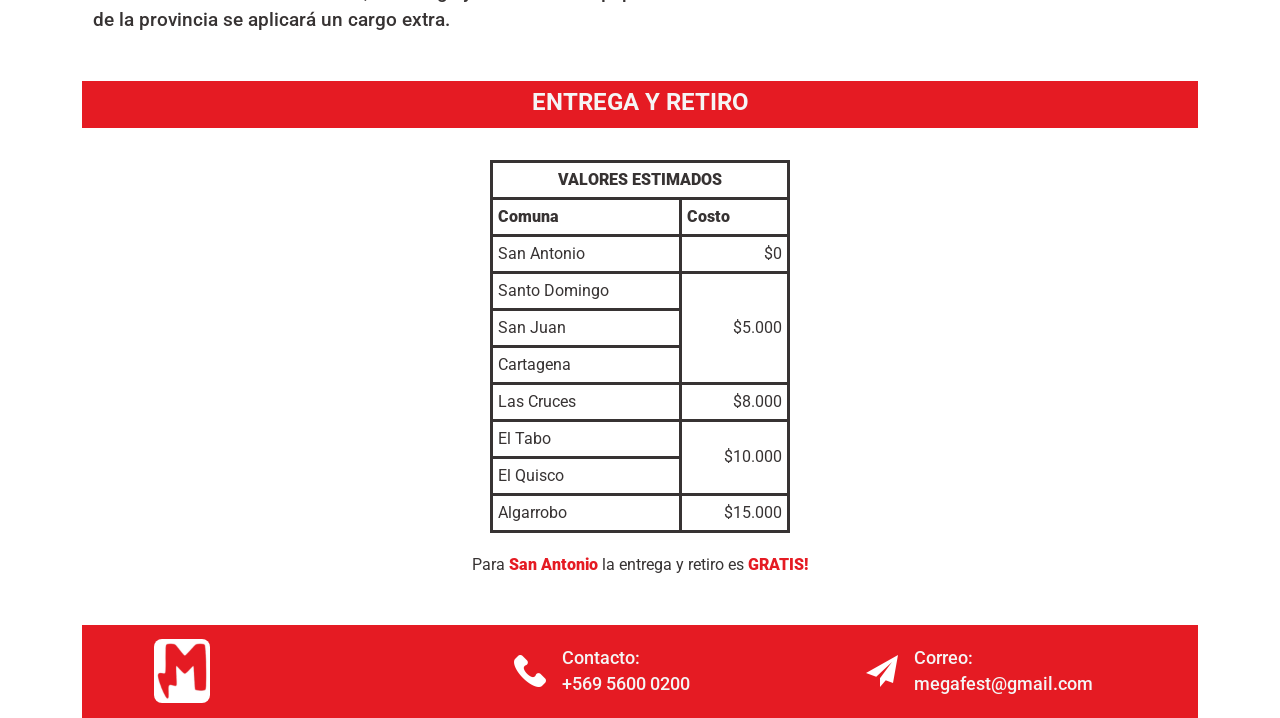
==== commit d8dcbed4: "añado bootstrap a las imagenes de todos los productos" ====
--- a/pages/audio.html
+++ b/pages/audio.html
@@ -4,7 +4,7 @@
 	<meta charset="utf-8">
 	<meta name="arriendo fiestas audio amplificacion" content="arriendo de amplificacion para eventos y fiestas">
 	<meta name="viewport" content="width=device-width, initial-scale=1">
-	<title>MegaFest</title>
+	<title>Audio MegaFest</title>
 	<link rel="stylesheet" href="../css/main.css">
 	<link href="https://cdn.jsdelivr.net/npm/bootstrap@5.3.3/dist/css/bootstrap.min.css" rel="stylesheet" integrity="sha384-QWTKZyjpPEjISv5WaRU9OFeRpok6YctnYmDr5pNlyT2bRjXh0JMhjY6hW+ALEwIH" crossorigin="anonymous">
 </head>
@@ -45,124 +45,211 @@
 				<h1 class="tituloCategoria">AMPLIFICA TU FIESTA</h1>
 			</div>
 			<div>
-				<h2 class="descripcionCategoria"> Haz vibrar tu celebración!!! Aprovecha nuestros precios <span>rebaratos</span> y que todo San Antonio se entere que estás de fiesta.</h2>
-			</div>
-		</section>
-
-		<section class="recuadroProducto">
-			<div class="tituloProducto">
-				<h3>KIT Básico</h3>
-			</div>
-			<div class="grid">
-				<div class="imagenProducto">
-					<img src="../assets/imagenes/mx t50.jpeg" alt="Imagen de parlante lg">
-				</div>
-				<div class="descripcionProducto">
-					<p>No subestimes a éste parlante, es capaz de prender el carrete a medio volumen, además tiene un bonito diseño, especial para espacios pequeños como una sala de clases. Incluye 1 micrófono inalámbrico. Es marca LG y tiene una potencia de 200 RMS.</p>
-					<p>Incluye:</p>
-					<ul>
-						<li>- 1 Parlante Activo</li>
-						<li>- 1 Micrófono Alámbrico</li>
-						<li>- Entrega y Retiro en San Antonio</li>
-					</ul>
-				</div>
-				<div class="precioProducto">
-					<div>
-						<p>Precio Oferta: <span>$19.990.-</span></p>
-					</div>
-					<div class="botonProducto">
-						<button type="button" class="btn btn-dark boton1">Reservar</button>
-					</div>
-				</div>
-			</div>
-		</section>
-
-		<section class="recuadroProducto">
-			<div class="tituloProducto">KIT Intermedio</div>
-			<div class="grid">
-				<div class="imagenProducto">
-					<img src="../assets/imagenes/neon-22534.jpg" alt="Imagen de kit intermedio de audio">
-				</div>
-				<div class="descripcionProducto">
-					<p>Con este KIT llegan los de seguridad ciudadana, quedas advertido. Los amplificadores son marca XXXXXXX de 300 RMS cada uno.</p>
-					<p>Incluye:</p>
-					<ul>
-						<li>- 1 Amplificador Activo</li>
-						<li>- 1 Amplificador Pasivo</li>
-						<li>- 2 Atriles (Trípodes)</li>
-						<li>- 2 Micrófonos Inalámbricos.</li>
-						<li>- Entrega y Retiro en San Antonio</li>
-					</ul>
-				</div>
-				<div class="precioProducto">
-					<div>
-						<p>Precio Oferta: <span>$39.990.-</span></p>
-					</div>
-					<div class="botonProducto">
-						<button type="button" class="btn btn-dark boton1">Reservar</button>
-					</div>
-				</div>
-			</div>
-		</section>
-
-		<section class="recuadroProducto">
-			<div class="tituloProducto">KIT Avanzado</div>
-			<div class="grid">
-				<div class="imagenProducto">
-					<img src="../assets/imagenes/neon-22534.jpg" alt="Imagen de kit avanzado de audio">
-				</div>
-				<div class="descripcionProducto">
-					<p>Si buscas un sonido de alta fidelidad, reserva este KIT; tendrás que echar a tus invitados porque nadie querrá irse. La amplificación es marca XXXXXX de 400 RMS cada parlante.</p>
-					<p>Incluye:</p>
-					<ul>
-						<li>- 1 Amplificador Activo</li>
-						<li>- 1 Amplificador Pasivo</li>
-						<li>- 2 Atriles (Trípodes)</li>
-						<li>- 4 Micrófonos Inalámbricos.</li>
-						<li>- Entrega y Retiro en San Antonio</li>
-					</ul>
-				</div>
-				<div class="precioProducto">
-					<div>
-						<p>Precio Oferta: <span>$69.990.-</span></p>
-					</div>
-					<div class="botonProducto">
-						<button type="button" class="btn btn-dark boton1">Reservar</button>
-					</div>
-				</div>
-			</div>
-		</section>
-
-		<section class="recuadroProducto">
-			<div class="tituloProducto">SERVICIO DE DJ + AUDIO PRO</div>
-			<div class="grid">
-				<div class="imagenProducto">
-					<img src="../assets/imagenes/dj.jpg" alt="Imagen de dj">
-				</div>
-				<div class="descripcionProducto">
-					<p>Si la cosa va en serio, entonces necesitas un DJ y un audio capaz de dejar a tus invitados peinados para atrás! La amplificación es marca XXXXXX de 400 RMS cada parlante.</p>
-					<p>Incluye:</p>
-					<ul>
-						<li>- 1 Amplificador Activo</li>
-						<li>- 1 Amplificador Pasivo</li>
-						<li>- 2 Atriles (Trípodes)</li>
-						<li>- 4 Micrófonos Inalámbricos.</li>
-						<li>- 1 Mesa de DJ</li>
-						<li>- 6 horas de servicios de DJ</li>
-						<li>- Entrega y Retiro en San Antonio</li>
-					</ul>
-				</div>
-				<div class="precioProducto">
-					<div>
-						<p>Precio Oferta: <span>$119.990.-</span></p>
-					</div>
-					<div class="botonProducto">
-						<button type="button" class="btn btn-dark boton1">Reservar</button>
-					</div>
-				</div>
-			</div>
-		</section>
-
+				<h2 class="descripcionCategoria">Haz vibrar tu celebración!!! Aprovecha nuestros precios <span>rebaratos</span> y que todo San Antonio se entere que estás de fiesta.</h2>
+			</div>
+		</section>
+
+		<section class="displayArea">
+			<div class="recuadroProducto">
+				<div class="tituloProducto">
+					<h3>KIT Básico</h3>
+				</div>
+				<div class="grid">
+					<div class="imagenProducto">
+						<div id="carouselExampleAutoplaying" class="carousel slide" data-bs-ride="carousel">
+							<div class="carousel-inner">
+							  <div class="carousel-item active">
+								<img src="../assets/imagenes/mx t50.jpeg" class="d-block w-100" alt="...">
+							  </div>
+							  <div class="carousel-item">
+								<img src="../assets/imagenes/anonuevo.jpg" class="d-block w-100" alt="...">
+							  </div>
+							  <div class="carousel-item">
+								<img src="../assets/imagenes/graduacion2.jpg" class="d-block w-100" alt="...">
+							  </div>
+							</div>
+							<button class="carousel-control-prev" type="button" data-bs-target="#carouselExampleAutoplaying" data-bs-slide="prev">
+							  <span class="carousel-control-prev-icon" aria-hidden="true"></span>
+							  <span class="visually-hidden">Previous</span>
+							</button>
+							<button class="carousel-control-next" type="button" data-bs-target="#carouselExampleAutoplaying" data-bs-slide="next">
+							  <span class="carousel-control-next-icon" aria-hidden="true"></span>
+							  <span class="visually-hidden">Next</span>
+							</button>
+						  </div>	
+					</div>
+					<div class="descripcionProducto">
+						<p>No subestimes a éste parlante, es capaz de prender el carrete a medio volumen, además tiene un bonito diseño, especial para espacios pequeños como una sala de clases. Incluye 1 micrófono inalámbrico. Es marca LG y tiene una potencia de 200 RMS.</p>
+						<p>Incluye:</p>
+						<ul>
+							<li>- 1 Parlante Activo</li>
+							<li>- 1 Micrófono Alámbrico</li>
+							<li>- Entrega y Retiro en San Antonio</li>
+						</ul>
+					</div>
+					<div class="precioProducto">
+						<div>
+							<p>Precio Oferta: <span>$19.990.-</span></p>
+						</div>
+						<div class="botonProducto">
+							<button type="button" class="btn btn-dark boton1">Reservar</button>
+						</div>
+					</div>
+				</div>
+			</div>
+	
+			<div class="recuadroProducto">
+				<div class="tituloProducto">
+					<h3>KIT Intermedio</h3>
+				</div>
+				<div class="grid">
+					<div class="imagenProducto">
+						<div id="carouselExampleAutoplaying" class="carousel slide" data-bs-ride="carousel">
+							<div class="carousel-inner">
+							  <div class="carousel-item active">
+								<img src="../assets/imagenes/dj.jpg" class="d-block w-100" alt="...">
+							  </div>
+							  <div class="carousel-item">
+								<img src="../assets/imagenes/anonuevo.jpg" class="d-block w-100" alt="...">
+							  </div>
+							  <div class="carousel-item">
+								<img src="../assets/imagenes/graduacion2.jpg" class="d-block w-100" alt="...">
+							  </div>
+							</div>
+							<button class="carousel-control-prev" type="button" data-bs-target="#carouselExampleAutoplaying" data-bs-slide="prev">
+							  <span class="carousel-control-prev-icon" aria-hidden="true"></span>
+							  <span class="visually-hidden">Previous</span>
+							</button>
+							<button class="carousel-control-next" type="button" data-bs-target="#carouselExampleAutoplaying" data-bs-slide="next">
+							  <span class="carousel-control-next-icon" aria-hidden="true"></span>
+							  <span class="visually-hidden">Next</span>
+							</button>
+						  </div>
+					</div>
+					<div class="descripcionProducto">
+						<p>Con este KIT llegan los de seguridad ciudadana, quedas advertido. Los amplificadores son marca XXXXXXX de 300 RMS cada uno.</p>
+						<p>Incluye:</p>
+						<ul>
+							<li>- 1 Amplificador Activo</li>
+							<li>- 1 Amplificador Pasivo</li>
+							<li>- 2 Atriles (Trípodes)</li>
+							<li>- 2 Micrófonos Inalámbricos.</li>
+							<li>- Entrega y Retiro en San Antonio</li>
+						</ul>
+					</div>
+					<div class="precioProducto">
+						<div>
+							<p>Precio Oferta: <span>$39.990.-</span></p>
+						</div>
+						<div class="botonProducto">
+							<button type="button" class="btn btn-dark boton1">Reservar</button>
+						</div>
+					</div>
+				</div>
+			</div>
+	
+			<div class="recuadroProducto">
+				<div class="tituloProducto">
+					<h3>KIT Avanzado</h3>
+				</div>
+				<div class="grid">
+					<div class="imagenProducto">
+						<div id="carouselExampleAutoplaying" class="carousel slide" data-bs-ride="carousel">
+							<div class="carousel-inner">
+							  <div class="carousel-item active">
+								<img src="../assets/imagenes/dj.jpg" class="d-block w-100" alt="...">
+							  </div>
+							  <div class="carousel-item">
+								<img src="../assets/imagenes/anonuevo.jpg" class="d-block w-100" alt="...">
+							  </div>
+							  <div class="carousel-item">
+								<img src="../assets/imagenes/graduacion2.jpg" class="d-block w-100" alt="...">
+							  </div>
+							</div>
+							<button class="carousel-control-prev" type="button" data-bs-target="#carouselExampleAutoplaying" data-bs-slide="prev">
+							  <span class="carousel-control-prev-icon" aria-hidden="true"></span>
+							  <span class="visually-hidden">Previous</span>
+							</button>
+							<button class="carousel-control-next" type="button" data-bs-target="#carouselExampleAutoplaying" data-bs-slide="next">
+							  <span class="carousel-control-next-icon" aria-hidden="true"></span>
+							  <span class="visually-hidden">Next</span>
+							</button>
+						  </div>
+					</div>
+					<div class="descripcionProducto">
+						<p>Si buscas un sonido de alta fidelidad, reserva este KIT; tendrás que echar a tus invitados porque nadie querrá irse. La amplificación es marca XXXXXX de 400 RMS cada parlante.</p>
+						<p>Incluye:</p>
+						<ul>
+							<li>- 1 Amplificador Activo</li>
+							<li>- 1 Amplificador Pasivo</li>
+							<li>- 2 Atriles (Trípodes)</li>
+							<li>- 4 Micrófonos Inalámbricos.</li>
+							<li>- Entrega y Retiro en San Antonio</li>
+						</ul>
+					</div>
+					<div class="precioProducto">
+						<div>
+							<p>Precio Oferta: <span>$69.990.-</span></p>
+						</div>
+						<div class="botonProducto">
+							<button type="button" class="btn btn-dark boton1">Reservar</button>
+						</div>
+					</div>
+				</div>
+			</div>
+	
+			<div class="recuadroProducto">
+				<div class="tituloProducto">
+					<h3>SERVICIO DE DJ + AUDIO PRO</h3>
+				</div>
+				<div class="grid">
+					<div class="imagenProducto">
+						<div id="carouselExampleAutoplaying" class="carousel slide" data-bs-ride="carousel">
+							<div class="carousel-inner">
+							  <div class="carousel-item active">
+								<img src="../assets/imagenes/dj.jpg" class="d-block w-100" alt="...">
+							  </div>
+							  <div class="carousel-item">
+								<img src="../assets/imagenes/anonuevo.jpg" class="d-block w-100" alt="...">
+							  </div>
+							  <div class="carousel-item">
+								<img src="../assets/imagenes/graduacion2.jpg" class="d-block w-100" alt="...">
+							  </div>
+							</div>
+							<button class="carousel-control-prev" type="button" data-bs-target="#carouselExampleAutoplaying" data-bs-slide="prev">
+							  <span class="carousel-control-prev-icon" aria-hidden="true"></span>
+							  <span class="visually-hidden">Previous</span>
+							</button>
+							<button class="carousel-control-next" type="button" data-bs-target="#carouselExampleAutoplaying" data-bs-slide="next">
+							  <span class="carousel-control-next-icon" aria-hidden="true"></span>
+							  <span class="visually-hidden">Next</span>
+							</button>
+						  </div>
+					</div>
+					<div class="descripcionProducto">
+						<p>Si la cosa va en serio, entonces necesitas un DJ y un audio capaz de dejar a tus invitados peinados para atrás! La amplificación es marca XXXXXX de 400 RMS cada parlante.</p>
+						<p>Incluye:</p>
+						<ul>
+							<li>- 1 Amplificador Activo</li>
+							<li>- 1 Amplificador Pasivo</li>
+							<li>- 2 Atriles (Trípodes)</li>
+							<li>- 4 Micrófonos Inalámbricos.</li>
+							<li>- 1 Mesa de DJ</li>
+							<li>- 6 horas de servicios de DJ</li>
+							<li>- Entrega y Retiro en San Antonio</li>
+						</ul>
+					</div>
+					<div class="precioProducto">
+						<div>
+							<p>Precio Oferta: <span>$119.990.-</span></p>
+						</div>
+						<div class="botonProducto">
+							<button type="button" class="btn btn-dark boton1">Reservar</button>
+						</div>
+					</div>
+				</div>
+			</div>
+		</section>
 
 		<section class="banner">
 			<h3 class="primerTextoBanner">OBTÉN UN 20% DE DESCUENTO</h3>
@@ -179,10 +266,10 @@
 		</section>
 
 		<section class="banner">
-			<h3 class="primerTextoBanner">Preguntas Frecuentes</h3>
-		</section>
-
-		<div class="boxPreguntas">
+			<h4 class="primerTextoBanner">Preguntas Frecuentes</h4>
+		</section>
+
+		<section class="boxPreguntas">
 			<p class="preguntas">¿Cómo se reserva?</p>
 			<p class="respuestas">Para reservar debe indicarnos la fecha y la dirección del lugar en el que ocupará los equipos, junto con abonar el 50% del valor del KIT que haya seleccionado.</p>
 			<p class="preguntas">¿Por cuánto tiempo es el arriendo?</p>
@@ -191,7 +278,53 @@
 			<p class="respuestas">Sí, al entregar se dejan los equipos conectados y listos para su uso. Se hará además, una capacitación sencilla sobre su uso.</p>
 			<p class="preguntas">¿Cuánto cuesta el envío?</p>
 			<p class="respuestas">Para la comuna de San Antonio, la entrega y retiro de los equipos están incluídos dentro del valor del KIT. Para otras comunas de la provincia se aplicará un cargo extra.</p>
-		</div>
+		</section>
+
+		<section class="banner">
+			<h3 class="primerTextoBanner">Entrega y Retiro</h3>
+		</section>
+
+		<section class="tablaDespacho">
+			<table class="tablaValores">
+				<tr>
+					<th colspan="2" style="text-align: center;">VALORES ESTIMADOS</th>
+				</tr>
+				<tr>
+					<th>Comuna</th>
+					<th>Costo</th>
+				</tr>
+				<tr>
+					<td>San Antonio</td>
+					<td class="columnaCosto">$0</td>
+				</tr>
+				<tr>
+					<td>Santo Domingo</td>
+					<td rowspan="3" class="columnaCosto">$5.000</td>
+				</tr>
+				<tr>
+					<td>San Juan</td>
+				</tr>
+				<tr>
+					<td>Cartagena</td>
+				</tr>
+				<tr>
+					<td>Las Cruces</td>
+					<td class="columnaCosto">$8.000</td>
+				</tr>
+				<tr>
+					<td>El Tabo</td>
+					<td rowspan="2" class="columnaCosto">$10.000</td>
+				</tr>
+				<tr>
+					<td>El Quisco</td>
+				</tr>
+				<tr>
+					<td>Algarrobo</td>
+					<td class="columnaCosto">$15.000</td>
+				</tr>
+			</table>
+			<p>Para <span>San Antonio</span> la entrega y retiro es <span>GRATIS!</span></p>
+		</section>
 
 		<!-- Aquí va el link a whatsapp con posición fixed a la esquina inferior derecha -->
 		<section>
